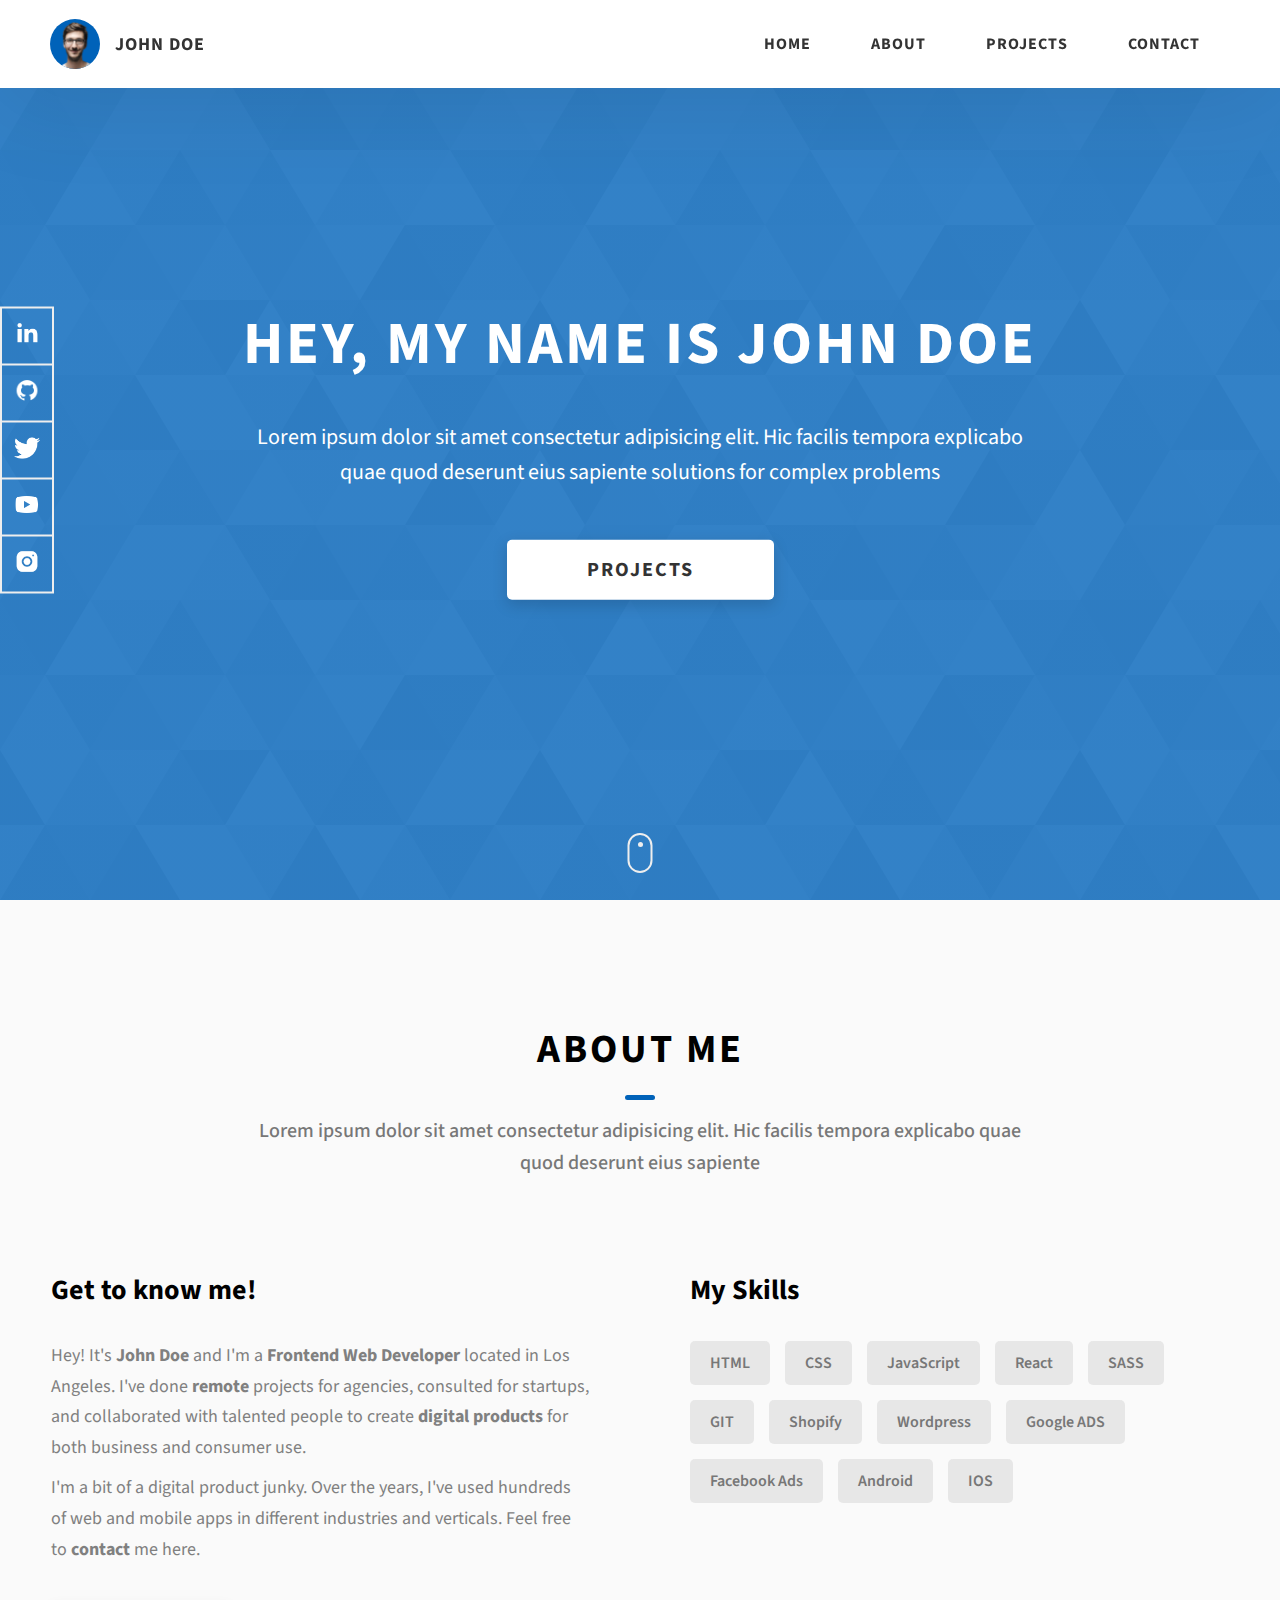
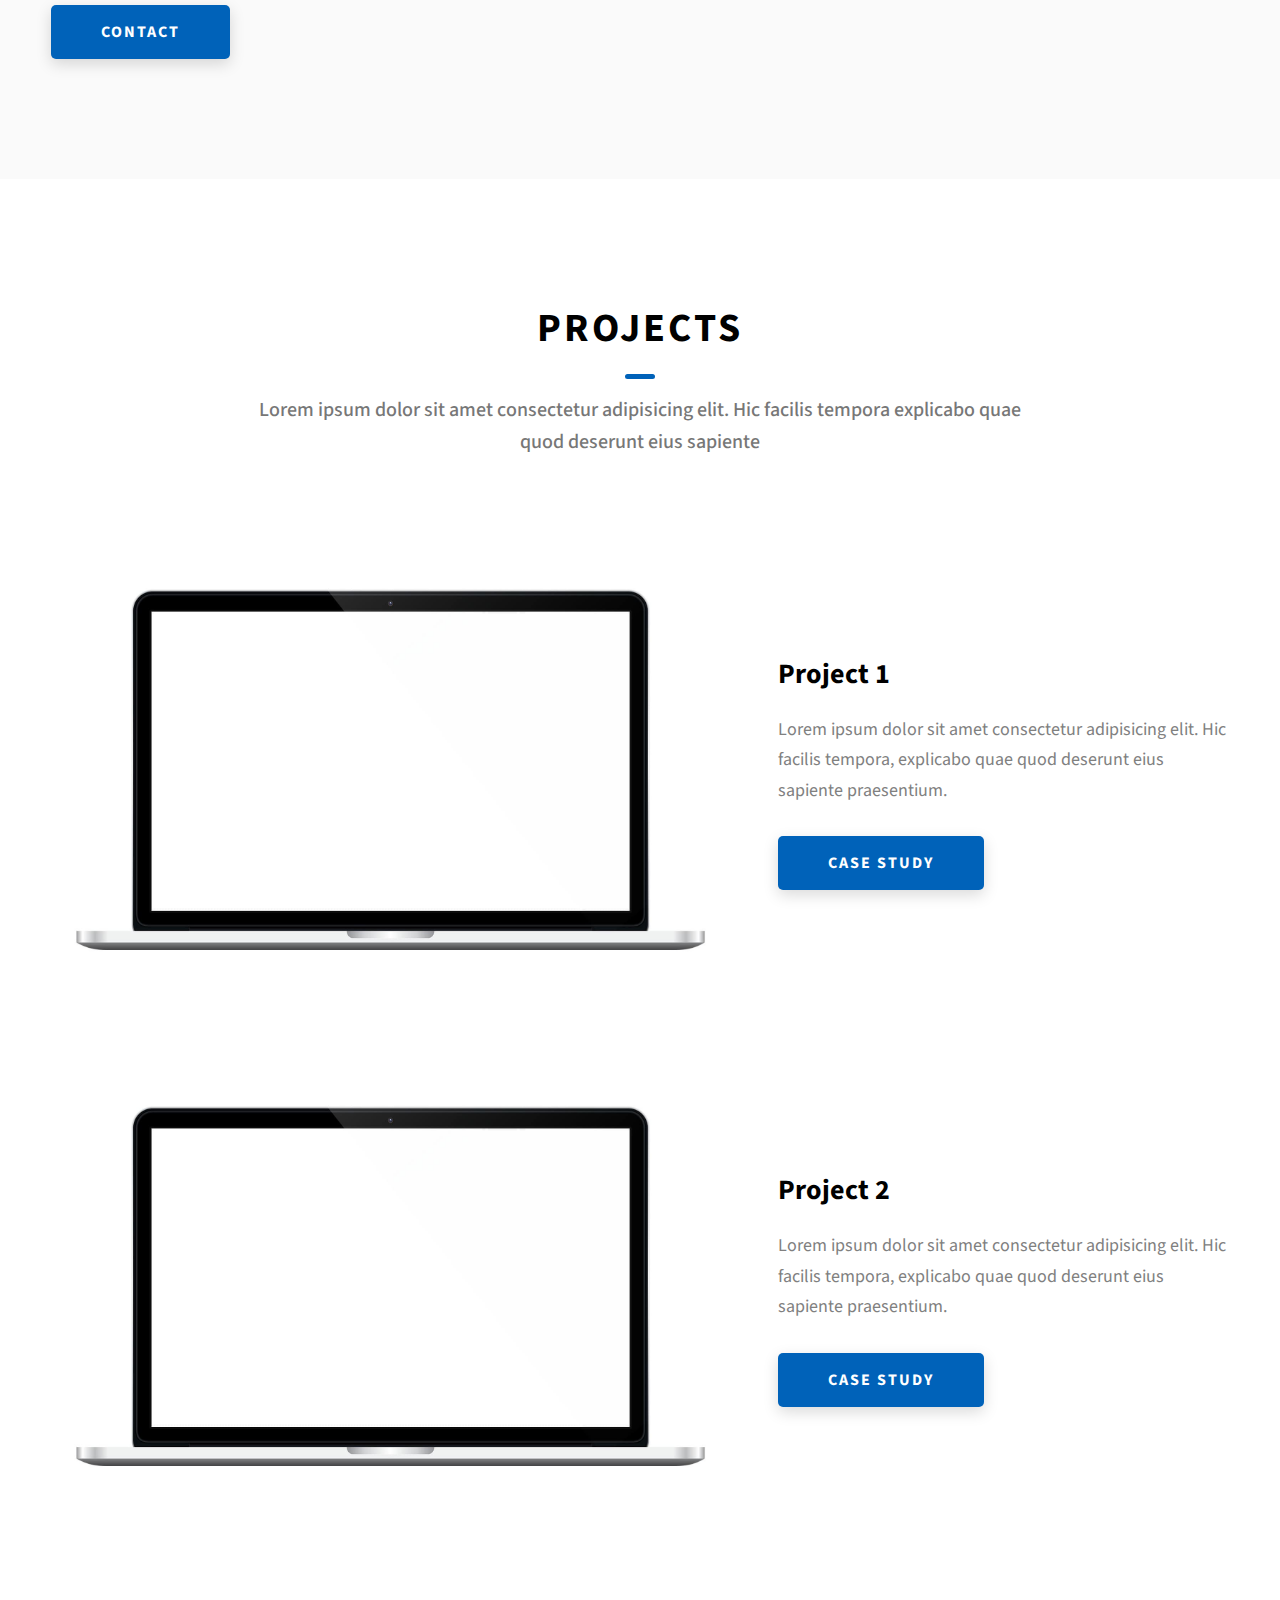
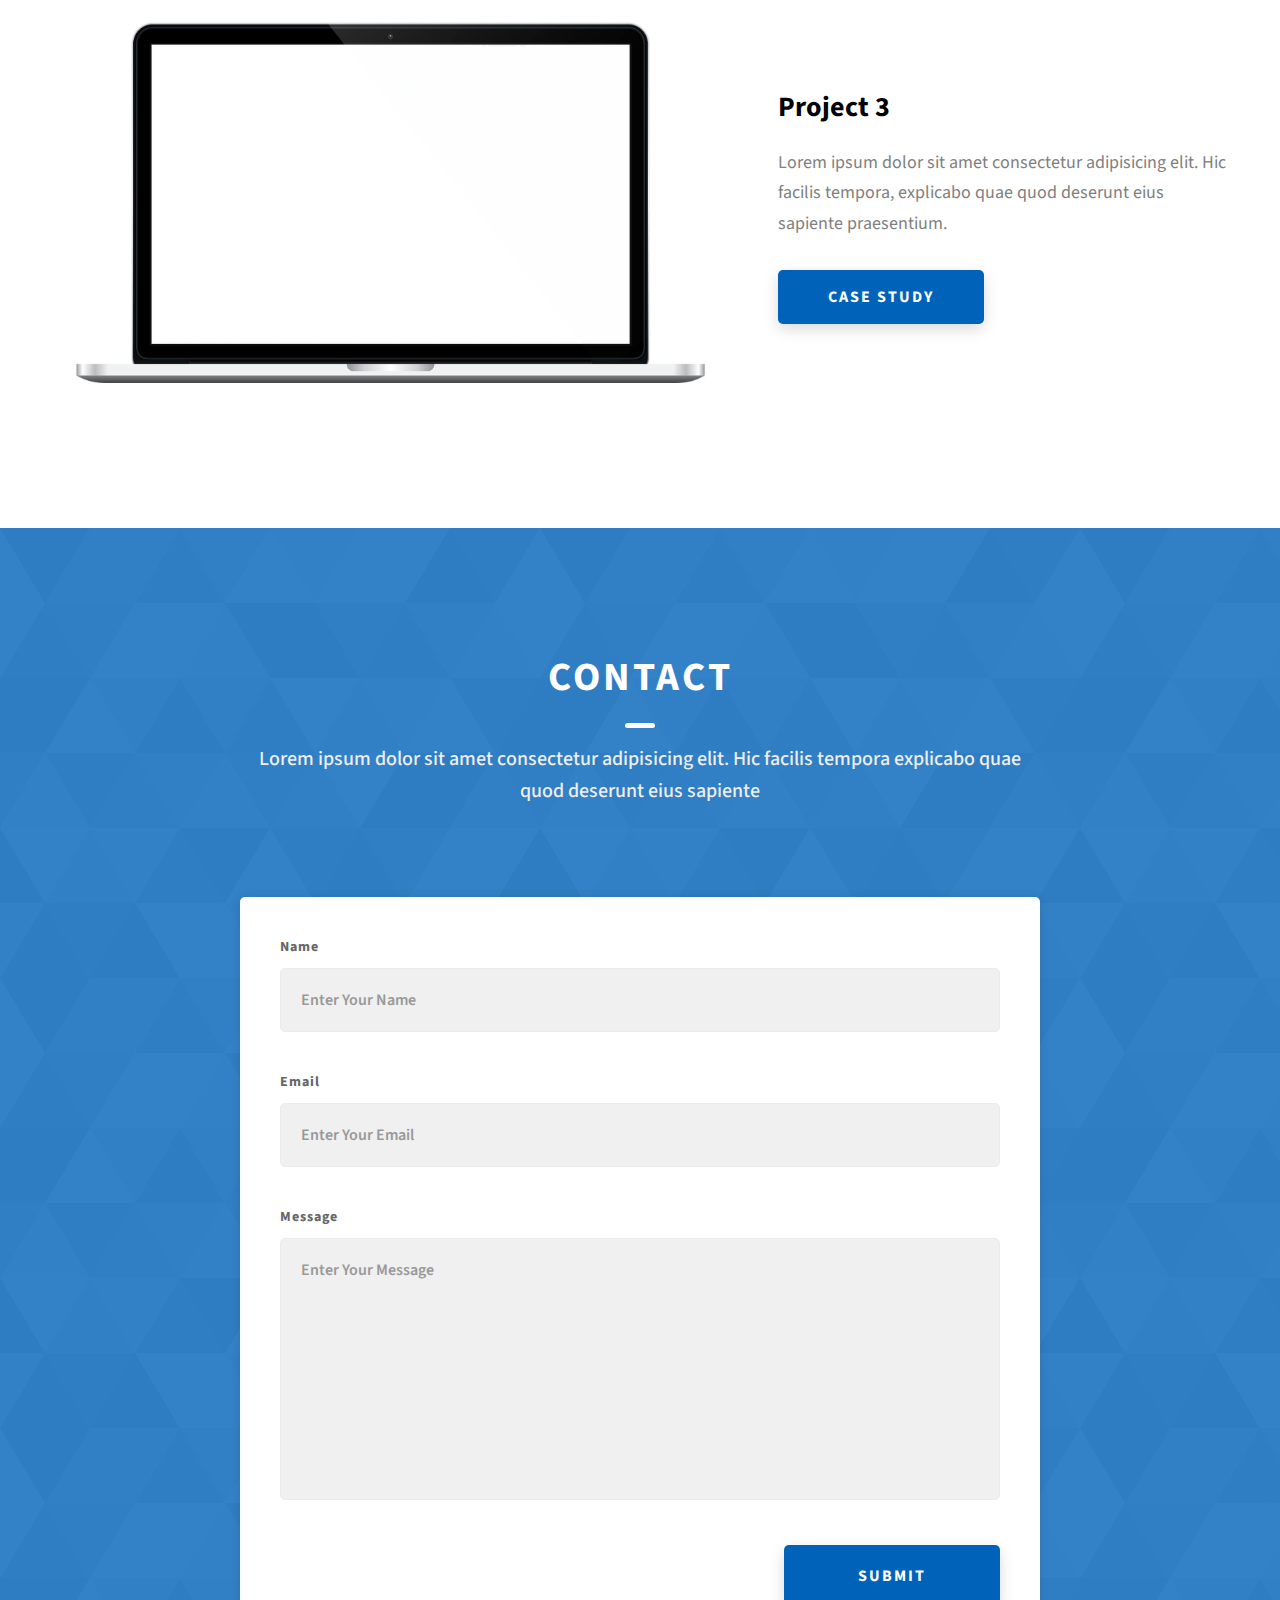
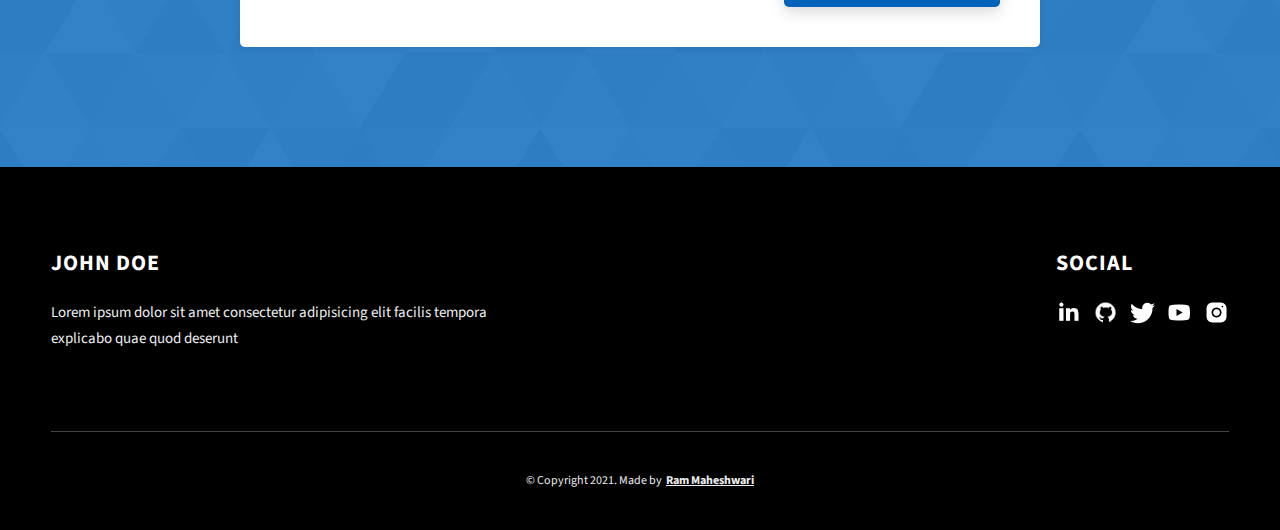
==== index.html @ 65ace91c "initial commit" ====
<!DOCTYPE html>
<html lang="en">
  <head>
    <meta charset="UTF-8" />
    <meta name="viewport" content="width=device-width, initial-scale=1.0" />
    <meta http-equiv="X-UA-Compatible" content="ie=edge" />
    <title>Dopefolio</title>
    <meta name="description" content="Portfolio Template for Developer" />

    <link rel="stylesheet" href="css/style.css" />

    <link rel="preconnect" href="https://fonts.googleapis.com" />
    <link rel="preconnect" href="https://fonts.gstatic.com" crossorigin />
    <link
      href="https://fonts.googleapis.com/css2?family=Source+Sans+Pro:wght@400;600;700;900&display=swap"
      rel="stylesheet"
    />
  </head>
  <body>
    <header class="header">
      <div class="header__content">
        <div class="header__logo-container">
          <div class="header__logo-img-cont">
            <img
              src="./assets/png/john-doe.png"
              alt="Ram Maheshwari Logo Image"
              class="header__logo-img"
            />
          </div>
          <span class="header__logo-sub">John Doe</span>
        </div>
        <div class="header__main">
          <ul class="header__links">
            <li class="header__link-wrapper">
              <a href="./index.html" class="header__link"> Home </a>
            </li>
            <li class="header__link-wrapper">
              <a href="./index.html#about" class="header__link">About </a>
            </li>
            <li class="header__link-wrapper">
              <a href="./index.html#projects" class="header__link">
                Projects
              </a>
            </li>
            <li class="header__link-wrapper">
              <a href="./index.html#contact" class="header__link"> Contact </a>
            </li>
          </ul>
          <div class="header__main-ham-menu-cont">
            <img
              src="./assets/svg/ham-menu.svg"
              alt="hamburger menu"
              class="header__main-ham-menu"
            />
            <img
              src="./assets/svg/ham-menu-close.svg"
              alt="hamburger menu close"
              class="header__main-ham-menu-close d-none"
            />
          </div>
        </div>
      </div>
      <div class="header__sm-menu">
        <div class="header__sm-menu-content">
          <ul class="header__sm-menu-links">
            <li class="header__sm-menu-link">
              <a href="./index.html"> Home </a>
            </li>

            <li class="header__sm-menu-link">
              <a href="./index.html#about"> About </a>
            </li>

            <li class="header__sm-menu-link">
              <a href="./index.html#projects"> Projects </a>
            </li>

            <li class="header__sm-menu-link">
              <a href="./index.html#contact"> Contact </a>
            </li>
          </ul>
        </div>
      </div>
    </header>
    <section class="home-hero">
      <div class="home-hero__content">
        <h1 class="heading-primary">Hey, My name is John Doe</h1>
        <div class="home-hero__info">
          <p class="text-primary">
            Lorem ipsum dolor sit amet consectetur adipisicing elit. Hic facilis
            tempora explicabo quae quod deserunt eius sapiente solutions for
            complex problems
          </p>
        </div>
        <div class="home-hero__cta">
          <a href="./#projects" class="btn btn--bg">Projects</a>
        </div>
      </div>
      <div class="home-hero__socials">
        <div class="home-hero__social">
          <a href="#" class="home-hero__social-icon-link">
            <img
              src="./assets/png/linkedin-ico.png"
              alt="icon"
              class="home-hero__social-icon"
            />
          </a>
        </div>
        <div class="home-hero__social">
          <a href="#" class="home-hero__social-icon-link">
            <img
              src="./assets/png/github-ico.png"
              alt="icon"
              class="home-hero__social-icon"
            />
          </a>
        </div>
        <div class="home-hero__social">
          <a href="#" class="home-hero__social-icon-link">
            <img
              src="./assets/png/twitter-ico.png"
              alt="icon"
              class="home-hero__social-icon"
            />
          </a>
        </div>
        <div class="home-hero__social">
          <a href="#" class="home-hero__social-icon-link">
            <img
              src="./assets/png/yt-ico.png"
              alt="icon"
              class="home-hero__social-icon"
            />
          </a>
        </div>
        <div class="home-hero__social">
          <a
            href="#"
            class="home-hero__social-icon-link home-hero__social-icon-link--bd-none"
          >
            <img
              src="./assets/png/insta-ico.png"
              alt="icon"
              class="home-hero__social-icon"
            />
          </a>
        </div>
      </div>
      <div class="home-hero__mouse-scroll-cont">
        <div class="mouse"></div>
      </div>
    </section>
    <section id="about" class="about sec-pad">
      <div class="main-container">
        <h2 class="heading heading-sec heading-sec__mb-med">
          <span class="heading-sec__main">About Me</span>
          <span class="heading-sec__sub">
            Lorem ipsum dolor sit amet consectetur adipisicing elit. Hic facilis
            tempora explicabo quae quod deserunt eius sapiente
          </span>
        </h2>
        <div class="about__content">
          <div class="about__content-main">
            <h3 class="about__content-title">Get to know me!</h3>
            <div class="about__content-details">
              <p class="about__content-details-para">
                Hey! It's
                <strong>John Doe</strong>
                and I'm a <strong> Frontend Web Developer </strong> located in
                Los Angeles. I've done
                <strong> remote </strong>
                projects for agencies, consulted for startups, and collaborated
                with talented people to create
                <strong>digital products </strong>
                for both business and consumer use.
              </p>
              <p class="about__content-details-para">
                I'm a bit of a digital product junky. Over the years, I've used
                hundreds of web and mobile apps in different industries and
                verticals. Feel free to
                <strong>contact</strong> me here.
              </p>
            </div>
            <a href="./#contact" class="btn btn--med btn--theme dynamicBgClr"
              >Contact</a
            >
          </div>
          <div class="about__content-skills">
            <h3 class="about__content-title">My Skills</h3>
            <div class="skills">
              <div class="skills__skill">HTML</div>
              <div class="skills__skill">CSS</div>
              <div class="skills__skill">JavaScript</div>
              <div class="skills__skill">React</div>
              <div class="skills__skill">SASS</div>
              <div class="skills__skill">GIT</div>
              <div class="skills__skill">Shopify</div>
              <div class="skills__skill">Wordpress</div>
              <div class="skills__skill">Google ADS</div>
              <div class="skills__skill">Facebook Ads</div>
              <div class="skills__skill">Android</div>
              <div class="skills__skill">IOS</div>
            </div>
          </div>
        </div>
      </div>
    </section>
    <section id="projects" class="projects sec-pad">
      <div class="main-container">
        <h2 class="heading heading-sec heading-sec__mb-bg">
          <span class="heading-sec__main">Projects</span>
          <span class="heading-sec__sub">
            Lorem ipsum dolor sit amet consectetur adipisicing elit. Hic facilis
            tempora explicabo quae quod deserunt eius sapiente
          </span>
        </h2>

        <div class="projects__content">
          <div class="projects__row">
            <div class="projects__row-img-cont">
              <img
                src="./assets/jpeg/project-mockup-example.jpeg"
                alt="Software Screenshot"
                class="projects__row-img"
                loading="lazy"
              />
            </div>
            <div class="projects__row-content">
              <h3 class="projects__row-content-title">Project 1</h3>
              <p class="projects__row-content-desc">
                Lorem ipsum dolor sit amet consectetur adipisicing elit. Hic
                facilis tempora, explicabo quae quod deserunt eius sapiente
                praesentium.
              </p>
              <a
                href="./project-1.html"
                class="btn btn--med btn--theme dynamicBgClr"
                target="_blank"
                >Case Study</a
              >
            </div>
          </div>
          <div class="projects__row">
            <div class="projects__row-img-cont">
              <img
                src="./assets/jpeg/project-mockup-example.jpeg"
                alt="Software Screenshot"
                class="projects__row-img"
                loading="lazy"
              />
            </div>
            <div class="projects__row-content">
              <h3 class="projects__row-content-title">Project 2</h3>
              <p class="projects__row-content-desc">
                Lorem ipsum dolor sit amet consectetur adipisicing elit. Hic
                facilis tempora, explicabo quae quod deserunt eius sapiente
                praesentium.
              </p>
              <a
                href="./project-2.html"
                class="btn btn--med btn--theme dynamicBgClr"
                target="_blank"
                >Case Study</a
              >
            </div>
          </div>
          <div class="projects__row">
            <div class="projects__row-img-cont">
              <img
                src="./assets/jpeg/project-mockup-example.jpeg"
                alt="Software Screenshot"
                class="projects__row-img"
                loading="lazy"
              />
            </div>
            <div class="projects__row-content">
              <h3 class="projects__row-content-title">Project 3</h3>
              <p class="projects__row-content-desc">
                Lorem ipsum dolor sit amet consectetur adipisicing elit. Hic
                facilis tempora, explicabo quae quod deserunt eius sapiente
                praesentium.
              </p>
              <a
                href="./project-3.html"
                class="btn btn--med btn--theme dynamicBgClr"
                target="_blank"
                >Case Study</a
              >
            </div>
          </div>
        </div>
      </div>
    </section>
    <section id="contact" class="contact sec-pad dynamicBg">
      <div class="main-container">
        <h2 class="heading heading-sec heading-sec__mb-med">
          <span class="heading-sec__main heading-sec__main--lt">Contact</span>
          <span class="heading-sec__sub heading-sec__sub--lt">
            Lorem ipsum dolor sit amet consectetur adipisicing elit. Hic facilis
            tempora explicabo quae quod deserunt eius sapiente
          </span>
        </h2>
        <div class="contact__form-container">
          <form action="#" class="contact__form">
            <div class="contact__form-field">
              <label class="contact__form-label" for="name">Name</label>
              <input
                required
                placeholder="Enter Your Name"
                type="text"
                class="contact__form-input"
                name="name"
                id="name"
              />
            </div>
            <div class="contact__form-field">
              <label class="contact__form-label" for="email">Email</label>
              <input
                required
                placeholder="Enter Your Email"
                type="text"
                class="contact__form-input"
                name="email"
                id="email"
              />
            </div>
            <div class="contact__form-field">
              <label class="contact__form-label" for="message">Message</label>
              <textarea
                required
                cols="30"
                rows="10"
                class="contact__form-input"
                placeholder="Enter Your Message"
                name="message"
                id="message"
              ></textarea>
            </div>
            <button type="submit" class="btn btn--theme contact__btn">
              Submit
            </button>
          </form>
        </div>
      </div>
    </section>
    <footer class="main-footer">
      <div class="main-container">
        <div class="main-footer__upper">
          <div class="main-footer__row main-footer__row-1">
            <h2 class="heading heading-sm main-footer__heading-sm">
              <span>Social</span>
            </h2>
            <div class="main-footer__social-cont">
              <a target="_blank" rel="noreferrer" href="#">
                <img
                  class="main-footer__icon"
                  src="./assets/png/linkedin-ico.png"
                  alt="icon"
                />
              </a>
              <a target="_blank" rel="noreferrer" href="#">
                <img
                  class="main-footer__icon"
                  src="./assets/png/github-ico.png"
                  alt="icon"
                />
              </a>
              <a target="_blank" rel="noreferrer" href="#">
                <img
                  class="main-footer__icon"
                  src="./assets/png/twitter-ico.png"
                  alt="icon"
                />
              </a>
              <a target="_blank" rel="noreferrer" href="#">
                <img
                  class="main-footer__icon"
                  src="./assets/png/yt-ico.png"
                  alt="icon"
                />
              </a>
              <a target="_blank" rel="noreferrer" href="#">
                <img
                  class="main-footer__icon main-footer__icon--mr-none"
                  src="./assets/png/insta-ico.png"
                  alt="icon"
                />
              </a>
            </div>
          </div>
          <div class="main-footer__row main-footer__row-2">
            <h4 class="heading heading-sm text-lt">John Doe</h4>
            <p class="main-footer__short-desc">
              Lorem ipsum dolor sit amet consectetur adipisicing elit facilis
              tempora explicabo quae quod deserunt
            </p>
          </div>
        </div>

        <!-- If you give me some credit or shoutout here by linking to my website, then it will be a big thing for me and will help me a lot :) -->
        <div class="main-footer__lower">
          &copy; Copyright 2021. Made by
          <a rel="noreferrer" target="_blank" href="https://rammaheshwari.com"
            >Ram Maheshwari</a
          >
        </div>
      </div>
    </footer>

    <script src="./index.js"></script>
  </body>
</html>
---- css/style.css ----
/*
0 - 600px:      Phone
600 - 900px:    Tablet portrait
900 - 1200px:   Tablet landscape
[1200 - 1800] is where our normal styles apply
1800px + :      Big desktop
$breakpoint arguement choices:
- phone
- tab-port
- tab-land
- big-desktop

Inside media queries 1em is always 16px i.e 1em = 16px at every screen size only inside media queries
*/
*,
*::after,
*::before {
  margin: 0;
  padding: 0;
  box-sizing: inherit;
  font-family: inherit; }

html {
  font-size: 62.5%;
  scroll-behavior: smooth; }
  @media only screen and (max-width: 75em) {
    html {
      font-size: 59%; } }
  @media only screen and (max-width: 56.25em) {
    html {
      font-size: 56%; } }
  @media only screen and (min-width: 112.5em) {
    html {
      font-size: 65%; } }

body {
  box-sizing: border-box;
  position: relative;
  line-height: 1.5;
  font-family: sans-serif;
  overflow-x: hidden;
  overflow-y: scroll;
  font-family: 'Source Sans Pro', sans-serif; }

a {
  text-decoration: none;
  color: inherit; }

li {
  list-style: none; }

input:focus,
button:focus,
a:focus,
textarea:focus {
  outline: none; }

button {
  border: none;
  cursor: pointer; }

textarea {
  resize: none; }

.heading-primary {
  font-size: 6rem;
  text-transform: uppercase;
  letter-spacing: 3px;
  text-align: center; }
  @media only screen and (max-width: 37.5em) {
    .heading-primary {
      font-size: 4.5rem; } }

.heading-sec__mb-bg {
  margin-bottom: 11rem; }
  @media only screen and (max-width: 56.25em) {
    .heading-sec__mb-bg {
      margin-bottom: 8rem; } }

.heading-sec__mb-med {
  margin-bottom: 9rem; }
  @media only screen and (max-width: 56.25em) {
    .heading-sec__mb-med {
      margin-bottom: 8rem; } }

.heading-sec__main {
  display: block;
  font-size: 4rem;
  text-transform: uppercase;
  letter-spacing: 1px;
  letter-spacing: 3px;
  text-align: center;
  margin-bottom: 3.5rem;
  position: relative; }
  .heading-sec__main--lt {
    color: #fff; }
    .heading-sec__main--lt::after {
      content: '';
      background: #fff !important; }
  .heading-sec__main::after {
    content: '';
    position: absolute;
    top: calc(100% + 1.5rem);
    height: 5px;
    width: 3rem;
    background: #0062b9;
    left: 50%;
    transform: translateX(-50%);
    border-radius: 5px; }
    @media only screen and (max-width: 37.5em) {
      .heading-sec__main::after {
        top: calc(100% + 1.2rem); } }

.heading-sec__sub {
  display: block;
  text-align: center;
  color: #777;
  font-size: 2rem;
  font-weight: 500;
  max-width: 80rem;
  margin: auto;
  line-height: 1.6; }
  @media only screen and (max-width: 37.5em) {
    .heading-sec__sub {
      font-size: 1.8rem; } }
  .heading-sec__sub--lt {
    color: #eee; }

.heading-sm {
  font-size: 2.2rem;
  text-transform: uppercase;
  letter-spacing: 1px; }

.main-container {
  max-width: 120rem;
  margin: auto;
  width: 92%; }

.btn {
  background: #fff;
  color: #333;
  text-transform: uppercase;
  letter-spacing: 2px;
  display: inline-block;
  font-weight: 700;
  border-radius: 5px;
  box-shadow: 0 5px 15px 0 rgba(0, 0, 0, 0.15);
  transition: transform .3s; }
  .btn:hover {
    transform: translateY(-3px); }
  .btn--bg {
    padding: 1.5rem 8rem;
    font-size: 2rem; }
  .btn--med {
    padding: 1.5rem 5rem;
    font-size: 1.6rem; }
  .btn--theme {
    background: #0062b9;
    color: #fff; }
  .btn--theme-inv {
    color: #0062b9;
    background: #fff;
    border: 2px solid #0062b9;
    box-shadow: none;
    padding: calc(1.5rem - 2px) calc(5rem - 2px); }

.sec-pad {
  padding: 12rem 0; }
  @media only screen and (max-width: 56.25em) {
    .sec-pad {
      padding: 8rem 0; } }

.text-primary {
  color: #fff;
  font-size: 2.2rem;
  text-align: center;
  width: 100%;
  line-height: 1.6; }
  @media only screen and (max-width: 37.5em) {
    .text-primary {
      font-size: 2rem; } }

.d-none {
  display: none; }

.home-hero {
  color: #fff;
  background: linear-gradient(to right, rgba(0, 98, 185, 0.8), rgba(0, 98, 185, 0.8)), url(../../assets/svg/common-bg.svg);
  background-position: center;
  height: 100vh;
  min-height: 80rem;
  max-height: 120rem;
  position: relative; }
  @media only screen and (max-width: 37.5em) {
    .home-hero {
      height: unset;
      min-height: unset; } }
  .home-hero__socials {
    position: absolute;
    top: 50%;
    border: 2px solid #eee;
    border-left: 2px solid #eee;
    transform: translateY(-50%); }
    @media only screen and (max-width: 56.25em) {
      .home-hero__socials {
        display: none; } }
  .home-hero__mouse-scroll-cont {
    position: absolute;
    bottom: 3%;
    left: 50%;
    transform: translateX(-50%); }
    @media only screen and (max-width: 37.5em) {
      .home-hero__mouse-scroll-cont {
        display: none; } }
  .home-hero__social {
    width: 5rem; }
  .home-hero__social-icon-link {
    width: 100%;
    display: block;
    padding: 1.2rem;
    border-bottom: 2px solid #eee;
    transition: background .3s; }
    .home-hero__social-icon-link:hover {
      background: rgba(255, 255, 255, 0.1); }
    .home-hero__social-icon-link--bd-none {
      border-bottom: 0; }
  .home-hero__social-icon {
    width: 100%; }
  .home-hero__content {
    position: absolute;
    top: 50%;
    left: 50%;
    transform: translate(-50%, -50%);
    max-width: 90rem;
    width: 92%; }
    @media only screen and (max-width: 37.5em) {
      .home-hero__content {
        padding: 19rem 0 13rem 0;
        margin: auto;
        position: static;
        transform: translate(0, 0); } }
  .home-hero__info {
    margin: 3rem auto 0 auto;
    max-width: 80rem; }
  .home-hero__cta {
    margin-top: 5rem;
    text-align: center; }

.about {
  background: #fafafa; }
  .about__content {
    display: grid;
    grid-template-columns: 1fr 1fr;
    grid-gap: 10rem; }
    @media only screen and (max-width: 56.25em) {
      .about__content {
        grid-template-columns: 1fr;
        grid-gap: 8rem; } }
    .about__content-title {
      font-weight: 700;
      font-size: 2.8rem;
      margin-bottom: 3rem; }
      @media only screen and (max-width: 37.5em) {
        .about__content-title {
          font-size: 2.4rem; } }
    .about__content-details-para {
      font-size: 1.8rem;
      color: grey;
      max-width: 60rem;
      line-height: 1.7;
      margin-bottom: 1rem; }
      .about__content-details-para--hl {
        font-weight: 700;
        margin: 0 3px; }
      .about__content-details-para:last-child {
        margin-bottom: 4rem; }

.projects__row {
  display: grid;
  grid-template-columns: 1.5fr 1fr;
  grid-gap: 5rem;
  margin-bottom: 11rem; }
  @media only screen and (max-width: 56.25em) {
    .projects__row {
      grid-template-columns: 1fr;
      grid-gap: 2rem;
      margin-bottom: 8rem; } }
  @media only screen and (max-width: 56.25em) {
    .projects__row {
      text-align: center; } }
  .projects__row:last-child {
    margin-bottom: 0; }
  .projects__row-img-cont {
    overflow: hidden; }
  .projects__row-img {
    width: 100%;
    display: block;
    object-fit: cover; }
  .projects__row-content {
    padding: 2rem 0;
    display: flex;
    justify-content: center;
    flex-direction: column;
    align-items: flex-start; }
    @media only screen and (max-width: 56.25em) {
      .projects__row-content {
        align-items: center; } }
    .projects__row-content-title {
      font-weight: 700;
      font-size: 2.8rem;
      margin-bottom: 2rem; }
      @media only screen and (max-width: 37.5em) {
        .projects__row-content-title {
          font-size: 2.4rem; } }
    .projects__row-content-desc {
      font-size: 1.8rem;
      color: grey;
      max-width: 60rem;
      line-height: 1.7;
      margin-bottom: 3rem; }
      @media only screen and (max-width: 37.5em) {
        .projects__row-content-desc {
          font-size: 1.7rem; } }

.contact {
  background: linear-gradient(to right, rgba(0, 98, 185, 0.8), rgba(0, 98, 185, 0.8)), url(../../assets/svg/common-bg.svg);
  background-size: cover;
  background-position: center; }
  .contact__form-container {
    box-shadow: 0 0 10px rgba(0, 0, 0, 0.1);
    background: white;
    padding: 4rem;
    margin-top: 6rem;
    max-width: 80rem;
    text-align: right;
    width: 95%;
    border-radius: 5px;
    margin: 5rem auto 0 auto; }
    @media only screen and (max-width: 37.5em) {
      .contact__form-container {
        padding: 3rem; } }
  .contact__form-field {
    margin-bottom: 4rem; }
    @media only screen and (max-width: 37.5em) {
      .contact__form-field {
        margin-bottom: 3rem; } }
  .contact__form-label {
    color: #666;
    font-size: 1.4rem;
    letter-spacing: 1px;
    font-weight: 700;
    margin-bottom: 1rem;
    display: block;
    text-align: left; }
  .contact__form-input {
    color: #333;
    padding: 2rem;
    width: 100%;
    border: 1px solid #ebebeb;
    font-size: 1.6rem;
    letter-spacing: 0px;
    background: #f0f0f0;
    border-radius: 5px;
    font-weight: 600;
    /* Code for Modern Browsers */
    /* Code for WebKit, Blink, Edge */
    /* Code for Internet Explorer 10-11 */
    /* Code for Microsoft Edge */
    /* Code for Mozilla Firefox 4 to 18 */
    /* Code for Mozilla Firefox 19+ */ }
    .contact__form-input::placeholder {
      color: #999;
      font-weight: 600;
      font-size: 1.6rem; }
    .contact__form-input::-webkit-input-placeholder {
      color: #999;
      font-weight: 600;
      font-size: 1.6rem; }
    .contact__form-input:-ms-input-placeholder {
      color: #999;
      font-weight: 600;
      font-size: 1.6rem; }
    .contact__form-input::-ms-input-placeholder {
      color: #999;
      font-weight: 600;
      font-size: 1.6rem; }
    .contact__form-input:-moz-placeholder {
      opacity: 1;
      color: #999;
      font-weight: 600;
      font-size: 1.6rem; }
    .contact__form-input::-moz-placeholder {
      opacity: 1;
      color: #999;
      font-weight: 600;
      font-size: 1.6rem; }
  .contact__btn {
    width: 30%;
    padding: 2rem 4rem;
    font-size: 1.6rem; }
    @media only screen and (max-width: 37.5em) {
      .contact__btn {
        width: 100%; } }

.project-cs-hero {
  color: #fff;
  background: linear-gradient(to right, rgba(0, 98, 185, 0.8), rgba(0, 98, 185, 0.8)), url(../../assets/svg/common-bg.svg);
  background-size: cover;
  background-position: center;
  position: relative; }
  @media only screen and (max-width: 37.5em) {
    .project-cs-hero {
      height: unset;
      min-height: unset; } }
  .project-cs-hero__content {
    padding: 25rem 0 17rem 0;
    max-width: 90rem;
    width: 92%;
    margin: auto; }
    @media only screen and (max-width: 37.5em) {
      .project-cs-hero__content {
        padding: 19rem 0 13rem 0;
        margin: auto;
        position: static;
        transform: translate(0, 0); } }
  .project-cs-hero__info {
    margin: 3rem auto 0 auto;
    max-width: 80rem; }
  .project-cs-hero__cta {
    margin-top: 5rem;
    text-align: center; }

.project-details__content {
  padding: 8rem 0;
  max-width: 90rem;
  margin: auto; }
  .project-details__content-title {
    font-weight: 700;
    font-size: 2.8rem;
    margin-bottom: 3rem; }
    @media only screen and (max-width: 37.5em) {
      .project-details__content-title {
        font-size: 2.4rem; } }

.project-details__showcase-img-cont {
  width: 100%;
  margin-bottom: 6rem; }

.project-details__showcase-img {
  width: 100%; }

.project-details__content-main {
  width: 100%;
  max-width: 70rem;
  margin: auto; }

.project-details__desc {
  margin: 0 0 7rem 0; }
  .project-details__desc-para {
    font-size: 1.8rem;
    line-height: 1.7;
    color: grey;
    margin-bottom: 2rem; }

.project-details__tools-used {
  margin: 0 0 7rem 0; }
  .project-details__tools-used-list {
    display: flex;
    flex-wrap: wrap; }
  .project-details__tools-used-item {
    padding: 1rem 2rem;
    margin-bottom: 1.5rem;
    margin-right: 1.5rem;
    font-size: 1.6rem;
    background: rgba(153, 153, 153, 0.2);
    border-radius: 5px;
    font-weight: 600;
    color: #777; }

.project-details__links {
  margin: 0 0; }
  .project-details__links-btn {
    margin-right: 2rem; }
    @media only screen and (max-width: 37.5em) {
      .project-details__links-btn {
        margin-right: 0;
        width: 70%;
        margin-bottom: 2rem;
        text-align: center; } }
    .project-details__links-btn:last-child {
      margin: 0; }
      @media only screen and (max-width: 37.5em) {
        .project-details__links-btn:last-child {
          margin: 0; } }

.header {
  position: fixed;
  width: 100%;
  z-index: 1000;
  background: #000;
  background: #fff;
  box-shadow: 0 10px 100px rgba(0, 0, 0, 0.1); }
  .header__content {
    display: flex;
    align-items: center;
    justify-content: space-between;
    padding: 1rem 5rem; }
    @media only screen and (max-width: 56.25em) {
      .header__content {
        padding: 0 2rem; } }
  .header__logo-container {
    display: flex;
    align-items: center;
    cursor: pointer;
    color: #333;
    transition: color .3s; }
    .header__logo-container:hover {
      color: #0062b9; }
  .header__logo-img-cont {
    width: 5rem;
    height: 5rem;
    border-radius: 50px;
    overflow: hidden;
    margin-right: 1.5rem;
    background: #0062b9; }
    @media only screen and (max-width: 56.25em) {
      .header__logo-img-cont {
        width: 4.5rem;
        height: 4.5rem;
        margin-right: 1.2rem; } }
  .header__logo-img {
    width: 100%;
    height: 100%;
    object-fit: cover;
    object-position: center;
    display: block; }
  .header__logo-sub {
    font-size: 1.8rem;
    text-transform: uppercase;
    font-weight: 700;
    letter-spacing: 1px; }
  .header__links {
    display: flex; }
    @media only screen and (max-width: 37.5em) {
      .header__links {
        display: none; } }
  .header__link {
    padding: 2.2rem 3rem;
    display: inline-block;
    font-size: 1.6rem;
    color: #333;
    text-transform: uppercase;
    letter-spacing: 1px;
    font-weight: 700;
    transition: color .3s; }
    .header__link:hover {
      color: #0062b9; }
    @media only screen and (max-width: 56.25em) {
      .header__link {
        padding: 3rem 1.8rem;
        font-size: 1.5rem; } }
  .header__main-ham-menu-cont {
    display: none;
    width: 3rem;
    padding: 2.2rem 0; }
    @media only screen and (max-width: 37.5em) {
      .header__main-ham-menu-cont {
        display: block; } }
  .header__main-ham-menu {
    width: 100%; }
  .header__main-ham-menu-close {
    width: 100%; }
  .header__sm-menu {
    background: #fff;
    position: absolute;
    width: 100%;
    top: 100%;
    visibility: hidden;
    opacity: 0;
    transition: all .3s;
    box-shadow: 0px 5px 5px 0px rgba(0, 0, 0, 0.1);
    -webkit-box-shadow: 0px 5px 5px 0px rgba(0, 0, 0, 0.1);
    -moz-box-shadow: 0px 5px 5px 0px rgba(0, 0, 0, 0.1); }
    .header__sm-menu--active {
      visibility: hidden;
      opacity: 0; }
      @media only screen and (max-width: 37.5em) {
        .header__sm-menu--active {
          visibility: visible;
          opacity: 1; } }
  .header__sm-menu-link a {
    display: block;
    text-decoration: none;
    padding: 2.5rem 3rem;
    font-size: 1.6rem;
    color: #333;
    text-align: right;
    border-bottom: 1px solid #eee;
    font-weight: 700;
    text-transform: uppercase;
    letter-spacing: 2px;
    transition: color .3s; }
    .header__sm-menu-link a:hover {
      color: #0062b9; }
  .header__sm-menu-link:first-child a {
    border-top: 1px solid #eee; }
  .header__sm-menu-link-last {
    border-bottom: 0; }

.main-footer {
  background: #000;
  color: #fff; }
  .main-footer__upper {
    display: flex;
    justify-content: space-between;
    padding: 8rem 0; }
    @media only screen and (max-width: 56.25em) {
      .main-footer__upper {
        padding: 6rem 0; } }
    @media only screen and (max-width: 37.5em) {
      .main-footer__upper {
        display: block; } }
  .main-footer__row-1 {
    order: 2; }
    @media only screen and (max-width: 56.25em) {
      .main-footer__row-1 {
        margin-bottom: 5rem; } }
  .main-footer__row-2 {
    width: 40%;
    order: 1;
    max-width: 50rem; }
    @media only screen and (max-width: 56.25em) {
      .main-footer__row-2 {
        width: 100%; } }
  .main-footer__short-desc {
    margin-top: 2rem;
    color: #eee;
    font-size: 1.5rem;
    line-height: 1.7; }
  .main-footer__social-cont {
    margin-top: 2rem; }
  .main-footer__icon {
    margin-right: 1rem;
    width: 2.5rem; }
    .main-footer__icon--mr-none {
      margin-right: 0; }
  .main-footer__lower {
    padding: 4rem 0;
    border-top: 1px solid #444;
    color: #eee;
    font-size: 1.2rem;
    text-align: left;
    text-align: center; }
    .main-footer__lower a {
      text-decoration: underline;
      font-weight: bold;
      margin-left: 2px; }
    @media only screen and (max-width: 56.25em) {
      .main-footer__lower {
        padding: 3.5rem 0; } }

.skills {
  display: flex;
  flex-wrap: wrap; }
  .skills__skill {
    padding: 1rem 2rem;
    margin-bottom: 1.5rem;
    margin-right: 1.5rem;
    font-size: 1.6rem;
    background: rgba(153, 153, 153, 0.2);
    border-radius: 5px;
    font-weight: 600;
    color: #777; }

.mouse {
  width: 25px;
  height: 40px;
  border: 2px solid #eee;
  border-radius: 60px;
  position: relative;
  overflow: hidden; }
  .mouse::before {
    content: '';
    width: 5px;
    height: 5px;
    position: absolute;
    top: 7px;
    left: 50%;
    transform: translateX(-50%);
    background-color: #eee;
    border-radius: 50%;
    opacity: 1;
    animation: wheel 1.3s infinite;
    -webkit-animation: wheel 1.3s infinite; }

@keyframes wheel {
  to {
    opacity: 0;
    top: 27px; } }

@-webkit-keyframes wheel {
  to {
    opacity: 0;
    top: 27px; } }
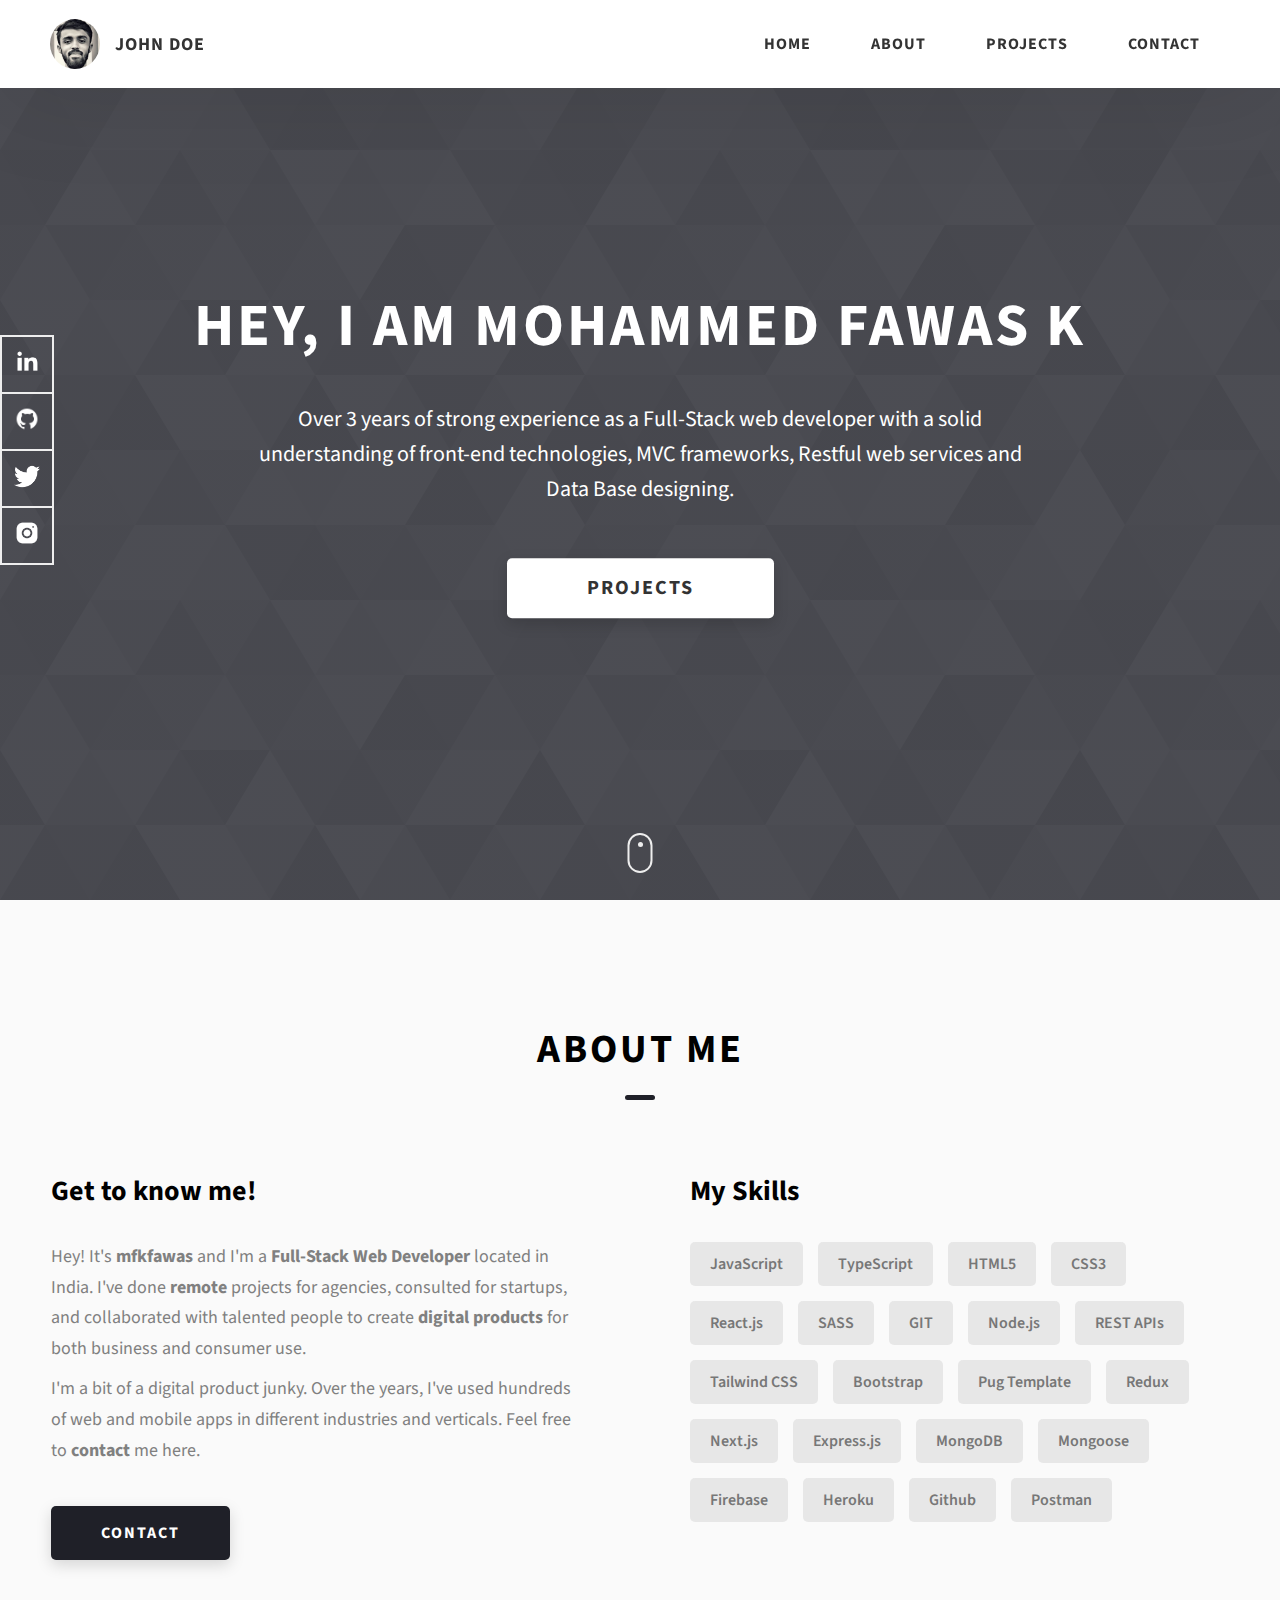
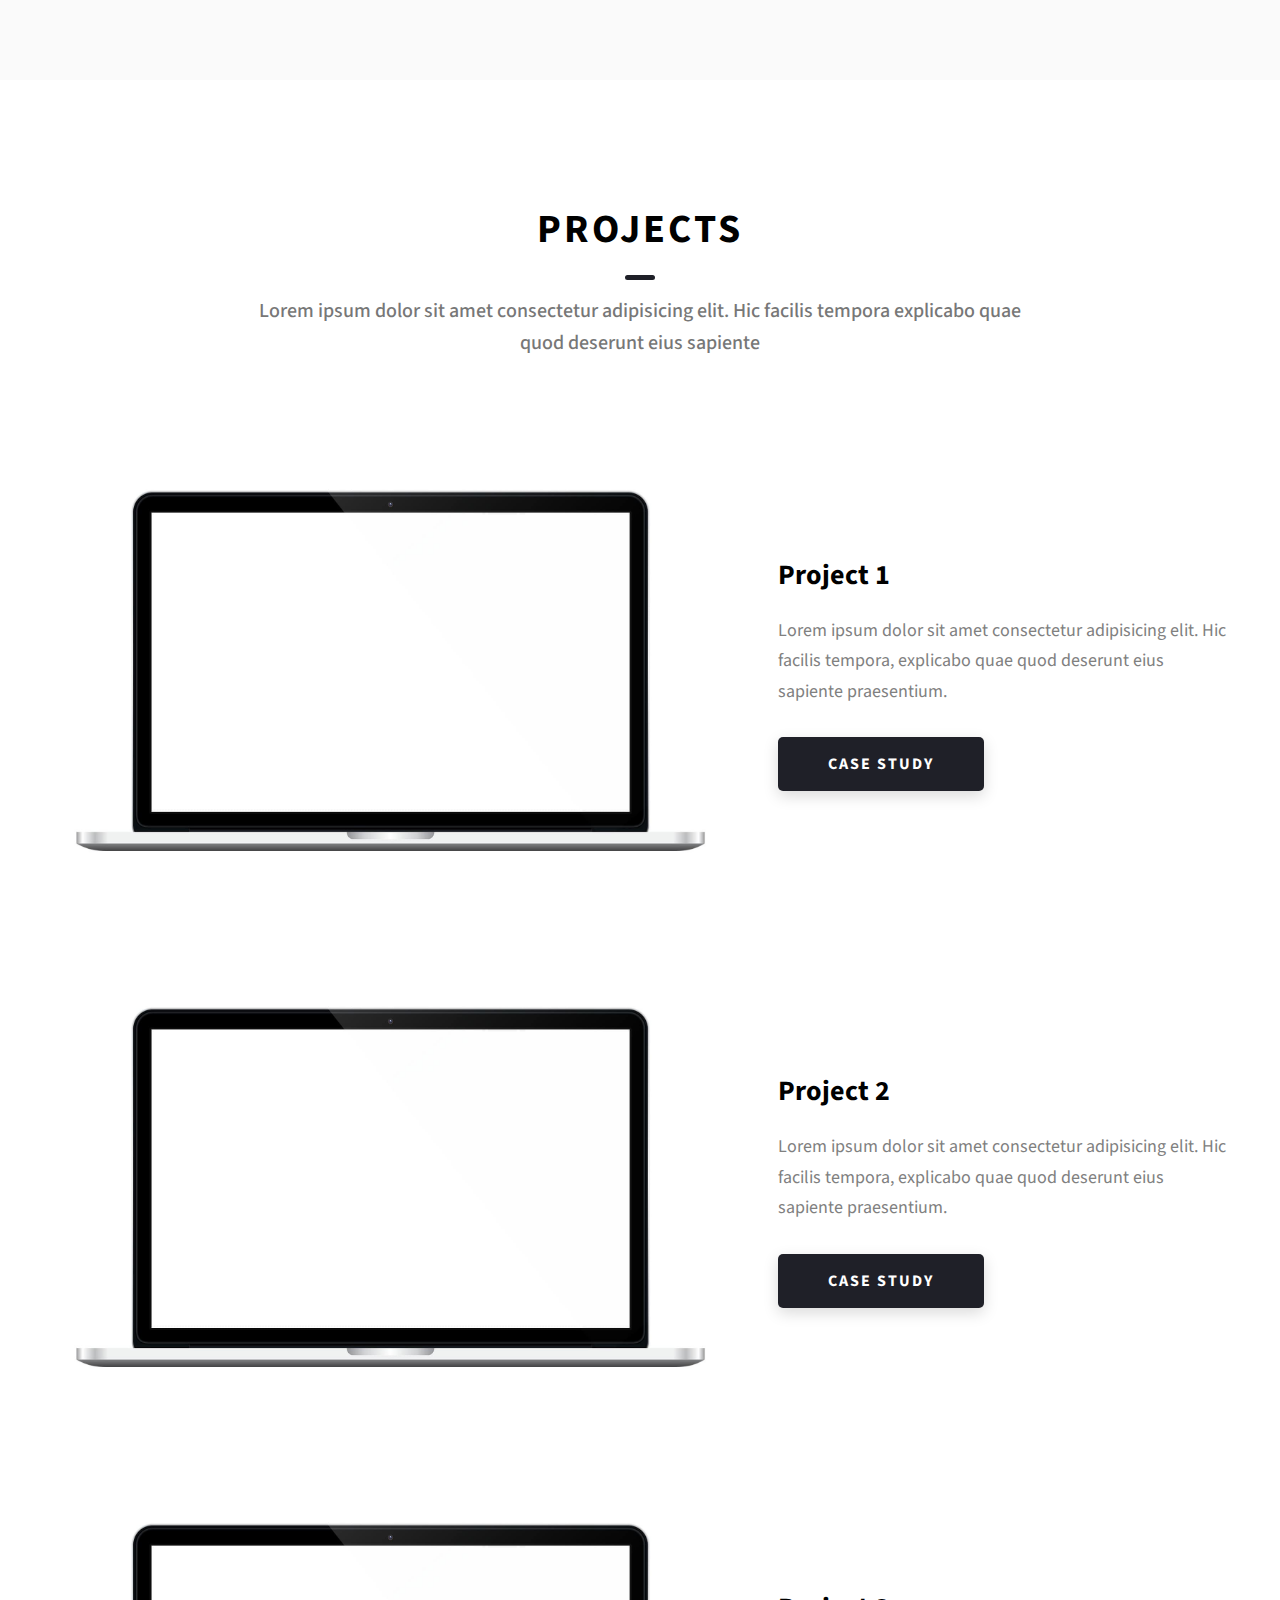
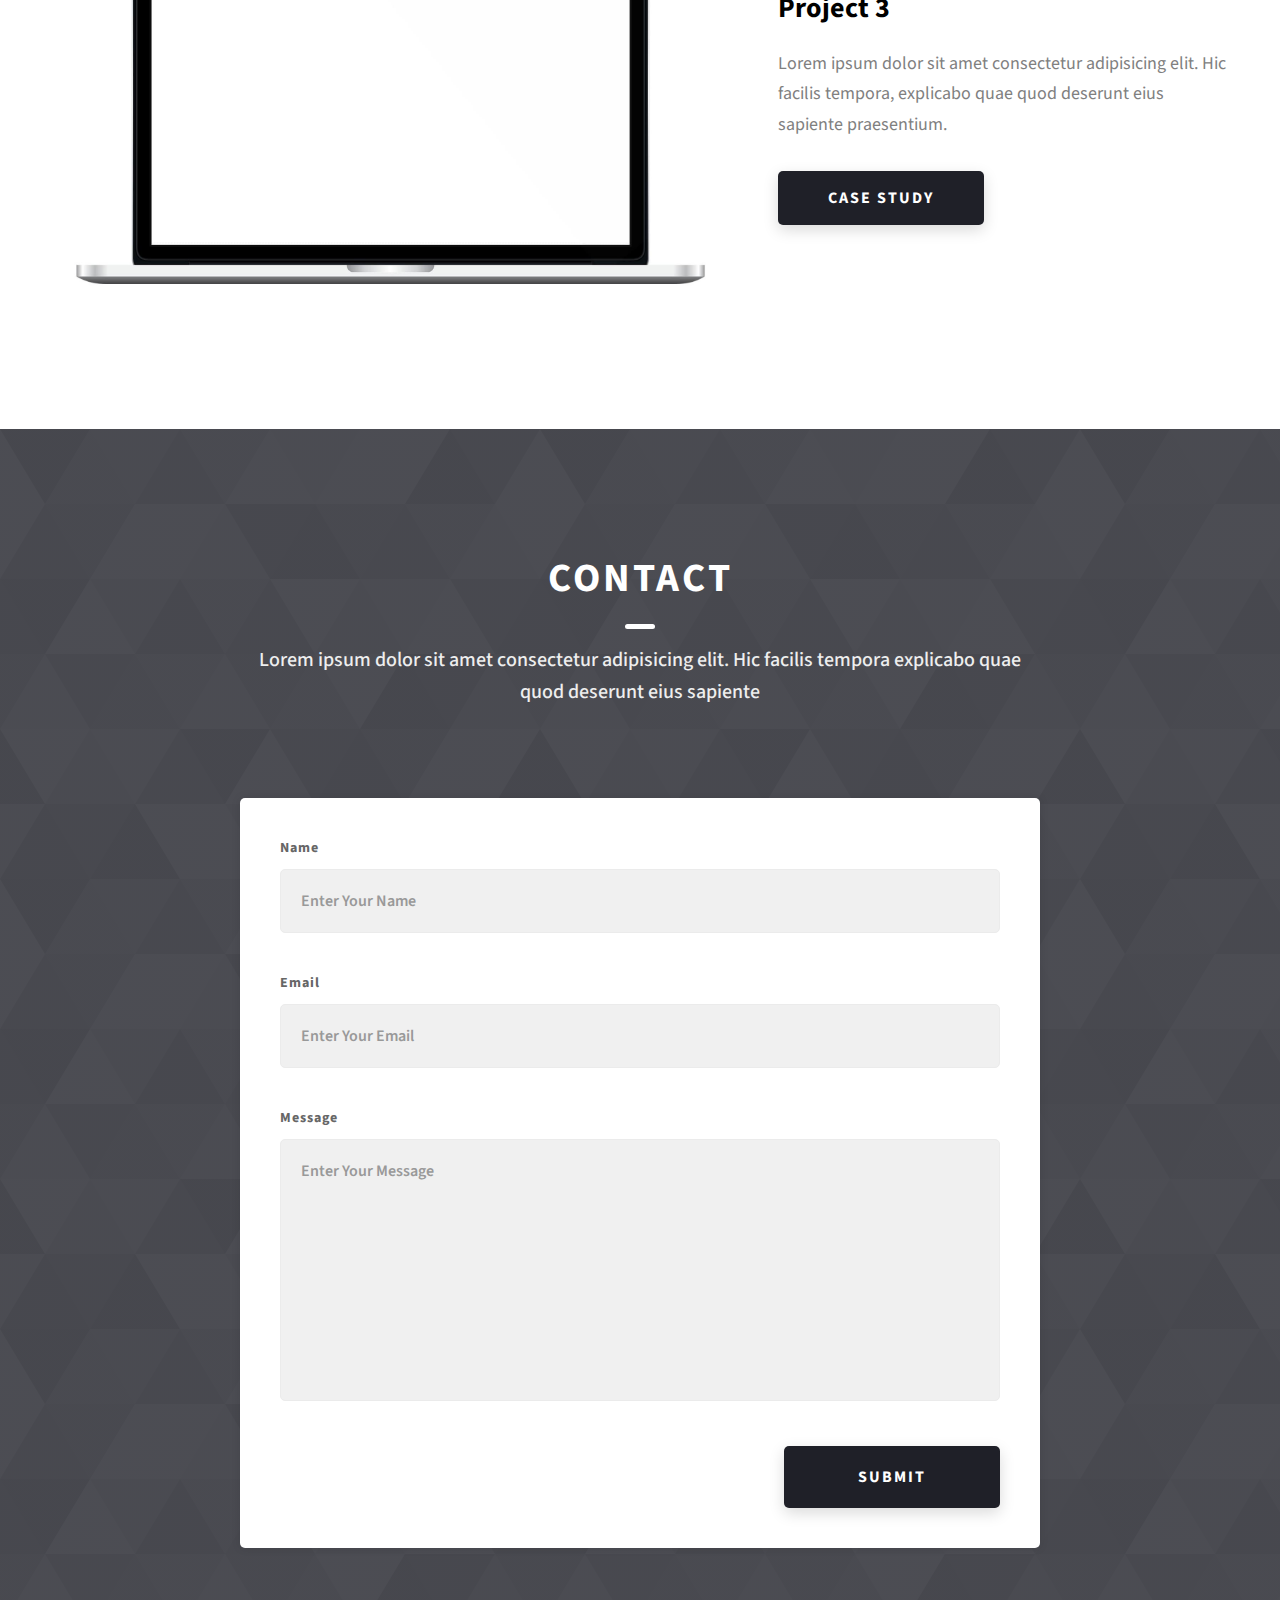
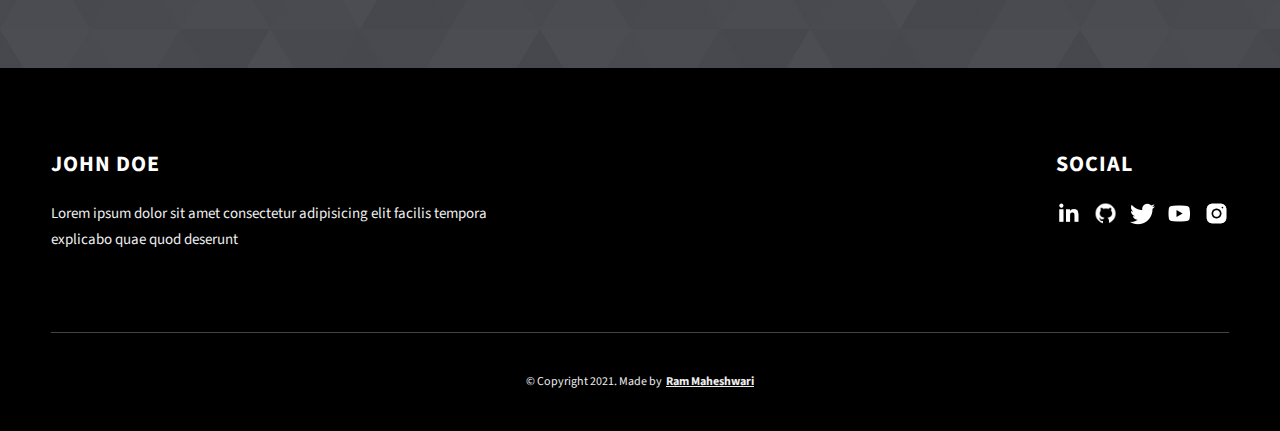
==== commit e98c7a7e: "customized navbar, header, about section" ====
--- a/index.html
+++ b/index.html
@@ -4,7 +4,7 @@
     <meta charset="UTF-8" />
     <meta name="viewport" content="width=device-width, initial-scale=1.0" />
     <meta http-equiv="X-UA-Compatible" content="ie=edge" />
-    <title>Dopefolio</title>
+    <title>mfkfawas | Portfolio Site</title>
     <meta name="description" content="Portfolio Template for Developer" />
 
     <link rel="stylesheet" href="css/style.css" />
@@ -22,7 +22,7 @@
         <div class="header__logo-container">
           <div class="header__logo-img-cont">
             <img
-              src="./assets/png/john-doe.png"
+              src="./assets/png/jonh-doe.jpg"
               alt="Ram Maheshwari Logo Image"
               class="header__logo-img"
             />
@@ -38,9 +38,7 @@
               <a href="./index.html#about" class="header__link">About </a>
             </li>
             <li class="header__link-wrapper">
-              <a href="./index.html#projects" class="header__link">
-                Projects
-              </a>
+              <a href="./index.html#projects" class="header__link"> Projects </a>
             </li>
             <li class="header__link-wrapper">
               <a href="./index.html#contact" class="header__link"> Contact </a>
@@ -84,12 +82,12 @@
     </header>
     <section class="home-hero">
       <div class="home-hero__content">
-        <h1 class="heading-primary">Hey, My name is John Doe</h1>
+        <h1 class="heading-primary">Hey, I am Mohammed Fawas K</h1>
         <div class="home-hero__info">
           <p class="text-primary">
-            Lorem ipsum dolor sit amet consectetur adipisicing elit. Hic facilis
-            tempora explicabo quae quod deserunt eius sapiente solutions for
-            complex problems
+            Over 3 years of strong experience as a Full-Stack web developer with a solid
+            understanding of front-end technologies, MVC frameworks, Restful web services
+            and Data Base designing.
           </p>
         </div>
         <div class="home-hero__cta">
@@ -98,7 +96,11 @@
       </div>
       <div class="home-hero__socials">
         <div class="home-hero__social">
-          <a href="#" class="home-hero__social-icon-link">
+          <a
+            href="https://www.linkedin.com/in/mfkfawas"
+            target="_blank"
+            class="home-hero__social-icon-link"
+          >
             <img
               src="./assets/png/linkedin-ico.png"
               alt="icon"
@@ -107,7 +109,11 @@
           </a>
         </div>
         <div class="home-hero__social">
-          <a href="#" class="home-hero__social-icon-link">
+          <a
+            href="https://github.com/mfkfawas"
+            target="_blank"
+            class="home-hero__social-icon-link"
+          >
             <img
               src="./assets/png/github-ico.png"
               alt="icon"
@@ -116,7 +122,11 @@
           </a>
         </div>
         <div class="home-hero__social">
-          <a href="#" class="home-hero__social-icon-link">
+          <a
+            href="https://twitter.com/mfkfawas1"
+            target="_blank"
+            class="home-hero__social-icon-link"
+          >
             <img
               src="./assets/png/twitter-ico.png"
               alt="icon"
@@ -125,17 +135,9 @@
           </a>
         </div>
         <div class="home-hero__social">
-          <a href="#" class="home-hero__social-icon-link">
-            <img
-              src="./assets/png/yt-ico.png"
-              alt="icon"
-              class="home-hero__social-icon"
-            />
-          </a>
-        </div>
-        <div class="home-hero__social">
           <a
-            href="#"
+            href="https://www.showwcase.com/mfkfawas"
+            target="_blank"
             class="home-hero__social-icon-link home-hero__social-icon-link--bd-none"
           >
             <img
@@ -154,10 +156,10 @@
       <div class="main-container">
         <h2 class="heading heading-sec heading-sec__mb-med">
           <span class="heading-sec__main">About Me</span>
-          <span class="heading-sec__sub">
-            Lorem ipsum dolor sit amet consectetur adipisicing elit. Hic facilis
-            tempora explicabo quae quod deserunt eius sapiente
-          </span>
+          <!-- <span class="heading-sec__sub">
+            Lorem ipsum dolor sit amet consectetur adipisicing elit. Hic facilis tempora
+            explicabo quae quod deserunt eius sapiente
+          </span> -->
         </h2>
         <div class="about__content">
           <div class="about__content-main">
@@ -165,41 +167,47 @@
             <div class="about__content-details">
               <p class="about__content-details-para">
                 Hey! It's
-                <strong>John Doe</strong>
-                and I'm a <strong> Frontend Web Developer </strong> located in
-                Los Angeles. I've done
+                <strong>mfkfawas</strong>
+                and I'm a <strong> Full-Stack Web Developer </strong> located in India.
+                I've done
                 <strong> remote </strong>
-                projects for agencies, consulted for startups, and collaborated
-                with talented people to create
+                projects for agencies, consulted for startups, and collaborated with
+                talented people to create
                 <strong>digital products </strong>
                 for both business and consumer use.
               </p>
               <p class="about__content-details-para">
-                I'm a bit of a digital product junky. Over the years, I've used
-                hundreds of web and mobile apps in different industries and
-                verticals. Feel free to
+                I'm a bit of a digital product junky. Over the years, I've used hundreds
+                of web and mobile apps in different industries and verticals. Feel free to
                 <strong>contact</strong> me here.
               </p>
             </div>
-            <a href="./#contact" class="btn btn--med btn--theme dynamicBgClr"
-              >Contact</a
-            >
+            <a href="./#contact" class="btn btn--med btn--theme dynamicBgClr">Contact</a>
           </div>
           <div class="about__content-skills">
             <h3 class="about__content-title">My Skills</h3>
             <div class="skills">
-              <div class="skills__skill">HTML</div>
-              <div class="skills__skill">CSS</div>
               <div class="skills__skill">JavaScript</div>
-              <div class="skills__skill">React</div>
+              <div class="skills__skill">TypeScript</div>
+              <div class="skills__skill">HTML5</div>
+              <div class="skills__skill">CSS3</div>
+              <div class="skills__skill">React.js</div>
               <div class="skills__skill">SASS</div>
               <div class="skills__skill">GIT</div>
-              <div class="skills__skill">Shopify</div>
-              <div class="skills__skill">Wordpress</div>
-              <div class="skills__skill">Google ADS</div>
-              <div class="skills__skill">Facebook Ads</div>
-              <div class="skills__skill">Android</div>
-              <div class="skills__skill">IOS</div>
+              <div class="skills__skill">Node.js</div>
+              <div class="skills__skill">REST APIs</div>
+              <div class="skills__skill">Tailwind CSS</div>
+              <div class="skills__skill">Bootstrap</div>
+              <div class="skills__skill">Pug Template</div>
+              <div class="skills__skill">Redux</div>
+              <div class="skills__skill">Next.js</div>
+              <div class="skills__skill">Express.js</div>
+              <div class="skills__skill">MongoDB</div>
+              <div class="skills__skill">Mongoose</div>
+              <div class="skills__skill">Firebase</div>
+              <div class="skills__skill">Heroku</div>
+              <div class="skills__skill">Github</div>
+              <div class="skills__skill">Postman</div>
             </div>
           </div>
         </div>
@@ -210,8 +218,8 @@
         <h2 class="heading heading-sec heading-sec__mb-bg">
           <span class="heading-sec__main">Projects</span>
           <span class="heading-sec__sub">
-            Lorem ipsum dolor sit amet consectetur adipisicing elit. Hic facilis
-            tempora explicabo quae quod deserunt eius sapiente
+            Lorem ipsum dolor sit amet consectetur adipisicing elit. Hic facilis tempora
+            explicabo quae quod deserunt eius sapiente
           </span>
         </h2>
 
@@ -228,9 +236,8 @@
             <div class="projects__row-content">
               <h3 class="projects__row-content-title">Project 1</h3>
               <p class="projects__row-content-desc">
-                Lorem ipsum dolor sit amet consectetur adipisicing elit. Hic
-                facilis tempora, explicabo quae quod deserunt eius sapiente
-                praesentium.
+                Lorem ipsum dolor sit amet consectetur adipisicing elit. Hic facilis
+                tempora, explicabo quae quod deserunt eius sapiente praesentium.
               </p>
               <a
                 href="./project-1.html"
@@ -252,9 +259,8 @@
             <div class="projects__row-content">
               <h3 class="projects__row-content-title">Project 2</h3>
               <p class="projects__row-content-desc">
-                Lorem ipsum dolor sit amet consectetur adipisicing elit. Hic
-                facilis tempora, explicabo quae quod deserunt eius sapiente
-                praesentium.
+                Lorem ipsum dolor sit amet consectetur adipisicing elit. Hic facilis
+                tempora, explicabo quae quod deserunt eius sapiente praesentium.
               </p>
               <a
                 href="./project-2.html"
@@ -276,9 +282,8 @@
             <div class="projects__row-content">
               <h3 class="projects__row-content-title">Project 3</h3>
               <p class="projects__row-content-desc">
-                Lorem ipsum dolor sit amet consectetur adipisicing elit. Hic
-                facilis tempora, explicabo quae quod deserunt eius sapiente
-                praesentium.
+                Lorem ipsum dolor sit amet consectetur adipisicing elit. Hic facilis
+                tempora, explicabo quae quod deserunt eius sapiente praesentium.
               </p>
               <a
                 href="./project-3.html"
@@ -296,8 +301,8 @@
         <h2 class="heading heading-sec heading-sec__mb-med">
           <span class="heading-sec__main heading-sec__main--lt">Contact</span>
           <span class="heading-sec__sub heading-sec__sub--lt">
-            Lorem ipsum dolor sit amet consectetur adipisicing elit. Hic facilis
-            tempora explicabo quae quod deserunt eius sapiente
+            Lorem ipsum dolor sit amet consectetur adipisicing elit. Hic facilis tempora
+            explicabo quae quod deserunt eius sapiente
           </span>
         </h2>
         <div class="contact__form-container">
@@ -336,9 +341,7 @@
                 id="message"
               ></textarea>
             </div>
-            <button type="submit" class="btn btn--theme contact__btn">
-              Submit
-            </button>
+            <button type="submit" class="btn btn--theme contact__btn">Submit</button>
           </form>
         </div>
       </div>
@@ -373,11 +376,7 @@
                 />
               </a>
               <a target="_blank" rel="noreferrer" href="#">
-                <img
-                  class="main-footer__icon"
-                  src="./assets/png/yt-ico.png"
-                  alt="icon"
-                />
+                <img class="main-footer__icon" src="./assets/png/yt-ico.png" alt="icon" />
               </a>
               <a target="_blank" rel="noreferrer" href="#">
                 <img
@@ -391,8 +390,8 @@
           <div class="main-footer__row main-footer__row-2">
             <h4 class="heading heading-sm text-lt">John Doe</h4>
             <p class="main-footer__short-desc">
-              Lorem ipsum dolor sit amet consectetur adipisicing elit facilis
-              tempora explicabo quae quod deserunt
+              Lorem ipsum dolor sit amet consectetur adipisicing elit facilis tempora
+              explicabo quae quod deserunt
             </p>
           </div>
         </div>
--- a/css/style.css
+++ b/css/style.css
@@ -103,7 +103,7 @@
     top: calc(100% + 1.5rem);
     height: 5px;
     width: 3rem;
-    background: #0062b9;
+    background: #1f2028;
     left: 50%;
     transform: translateX(-50%);
     border-radius: 5px; }
@@ -145,7 +145,7 @@
   font-weight: 700;
   border-radius: 5px;
   box-shadow: 0 5px 15px 0 rgba(0, 0, 0, 0.15);
-  transition: transform .3s; }
+  transition: transform 0.3s; }
   .btn:hover {
     transform: translateY(-3px); }
   .btn--bg {
@@ -155,12 +155,12 @@
     padding: 1.5rem 5rem;
     font-size: 1.6rem; }
   .btn--theme {
-    background: #0062b9;
+    background: #1f2028;
     color: #fff; }
   .btn--theme-inv {
-    color: #0062b9;
+    color: #1f2028;
     background: #fff;
-    border: 2px solid #0062b9;
+    border: 2px solid #1f2028;
     box-shadow: none;
     padding: calc(1.5rem - 2px) calc(5rem - 2px); }
 
@@ -185,7 +185,7 @@
 
 .home-hero {
   color: #fff;
-  background: linear-gradient(to right, rgba(0, 98, 185, 0.8), rgba(0, 98, 185, 0.8)), url(../../assets/svg/common-bg.svg);
+  background: linear-gradient(to right, rgba(31, 32, 40, 0.8), rgba(31, 32, 40, 0.8)), url(../../assets/svg/common-bg.svg);
   background-position: center;
   height: 100vh;
   min-height: 80rem;
@@ -323,7 +323,7 @@
           font-size: 1.7rem; } }
 
 .contact {
-  background: linear-gradient(to right, rgba(0, 98, 185, 0.8), rgba(0, 98, 185, 0.8)), url(../../assets/svg/common-bg.svg);
+  background: linear-gradient(to right, rgba(31, 32, 40, 0.8), rgba(31, 32, 40, 0.8)), url(../../assets/svg/common-bg.svg);
   background-size: cover;
   background-position: center; }
   .contact__form-container {
@@ -404,7 +404,7 @@
 
 .project-cs-hero {
   color: #fff;
-  background: linear-gradient(to right, rgba(0, 98, 185, 0.8), rgba(0, 98, 185, 0.8)), url(../../assets/svg/common-bg.svg);
+  background: linear-gradient(to right, rgba(31, 32, 40, 0.8), rgba(31, 32, 40, 0.8)), url(../../assets/svg/common-bg.svg);
   background-size: cover;
   background-position: center;
   position: relative; }
@@ -513,16 +513,16 @@
     align-items: center;
     cursor: pointer;
     color: #333;
-    transition: color .3s; }
+    transition: color 0.3s; }
     .header__logo-container:hover {
-      color: #0062b9; }
+      color: #1f2028; }
   .header__logo-img-cont {
     width: 5rem;
     height: 5rem;
     border-radius: 50px;
     overflow: hidden;
     margin-right: 1.5rem;
-    background: #0062b9; }
+    background: #1f2028; }
     @media only screen and (max-width: 56.25em) {
       .header__logo-img-cont {
         width: 4.5rem;
@@ -552,9 +552,9 @@
     text-transform: uppercase;
     letter-spacing: 1px;
     font-weight: 700;
-    transition: color .3s; }
+    transition: color 0.3s; }
     .header__link:hover {
-      color: #0062b9; }
+      color: #1f2028; }
     @media only screen and (max-width: 56.25em) {
       .header__link {
         padding: 3rem 1.8rem;
@@ -577,7 +577,7 @@
     top: 100%;
     visibility: hidden;
     opacity: 0;
-    transition: all .3s;
+    transition: all 0.3s;
     box-shadow: 0px 5px 5px 0px rgba(0, 0, 0, 0.1);
     -webkit-box-shadow: 0px 5px 5px 0px rgba(0, 0, 0, 0.1);
     -moz-box-shadow: 0px 5px 5px 0px rgba(0, 0, 0, 0.1); }
@@ -599,9 +599,9 @@
     font-weight: 700;
     text-transform: uppercase;
     letter-spacing: 2px;
-    transition: color .3s; }
+    transition: color 0.3s; }
     .header__sm-menu-link a:hover {
-      color: #0062b9; }
+      color: #1f2028; }
   .header__sm-menu-link:first-child a {
     border-top: 1px solid #eee; }
   .header__sm-menu-link-last {
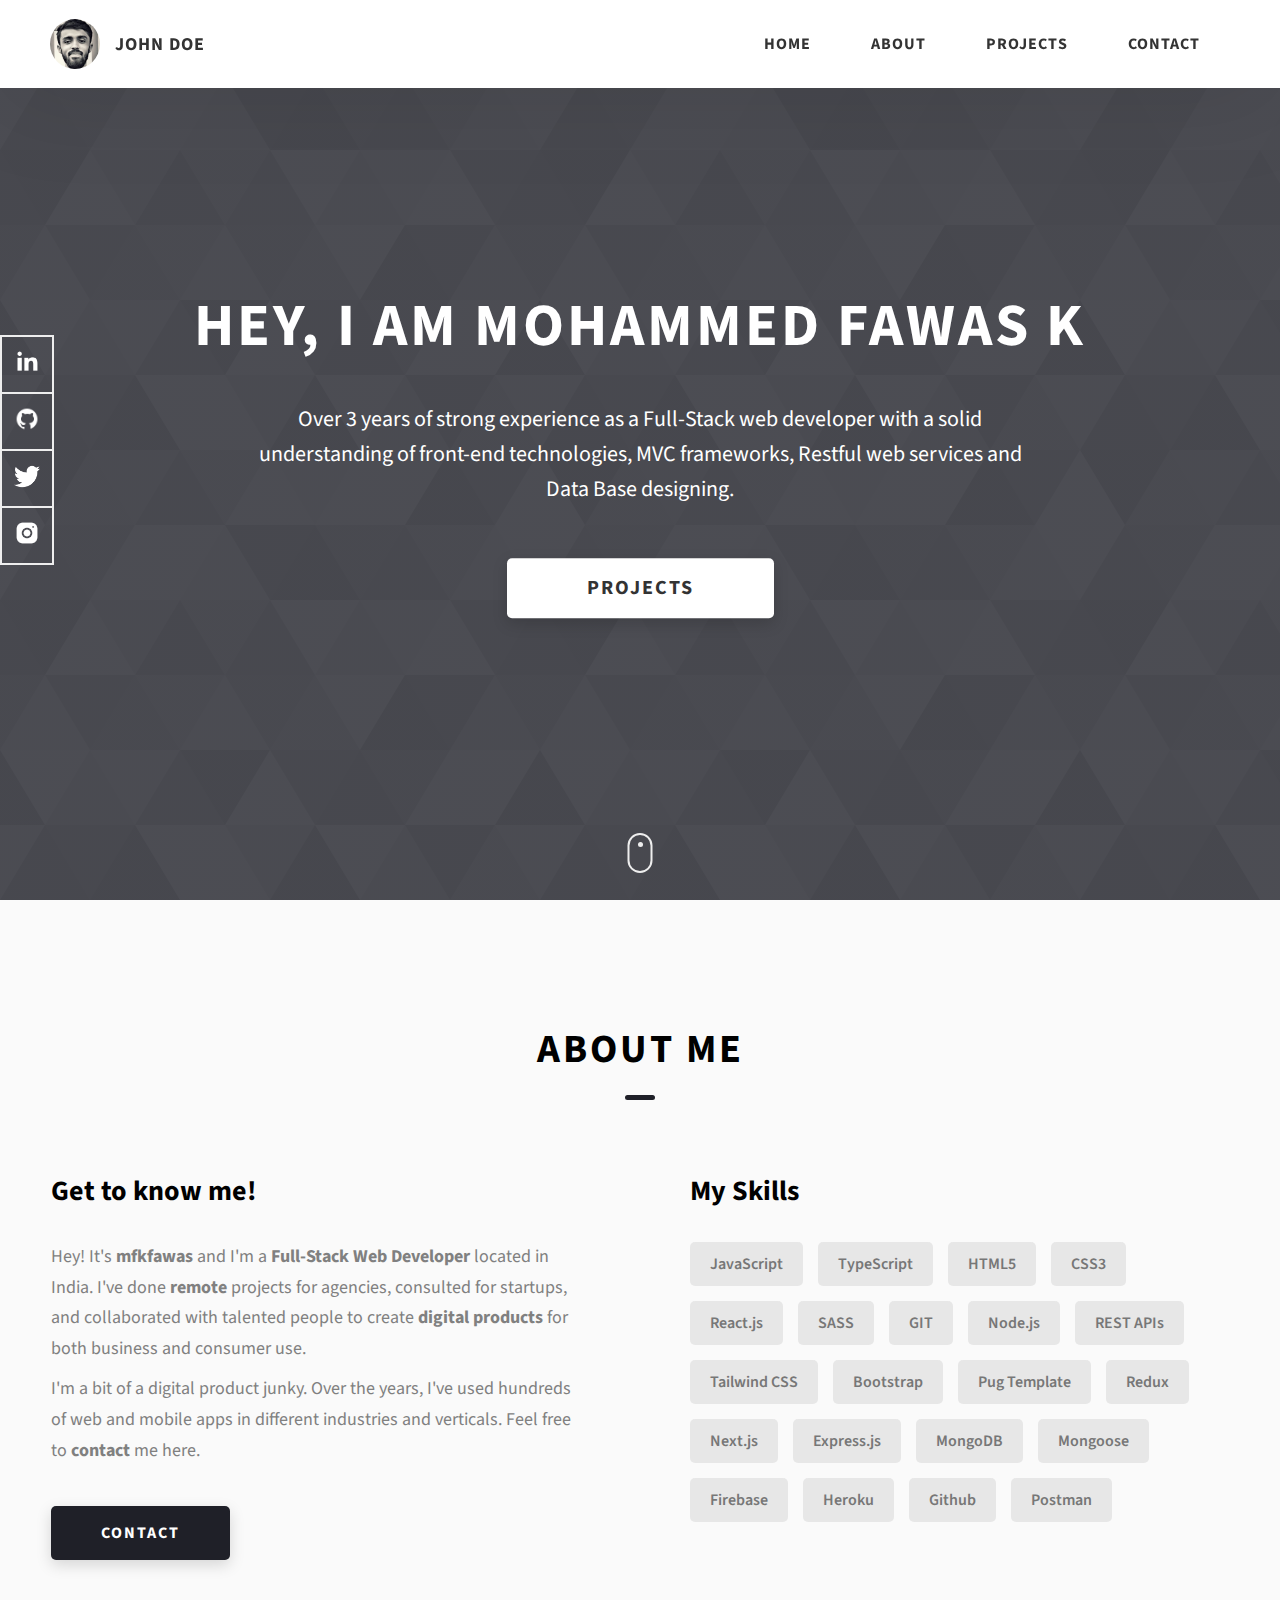
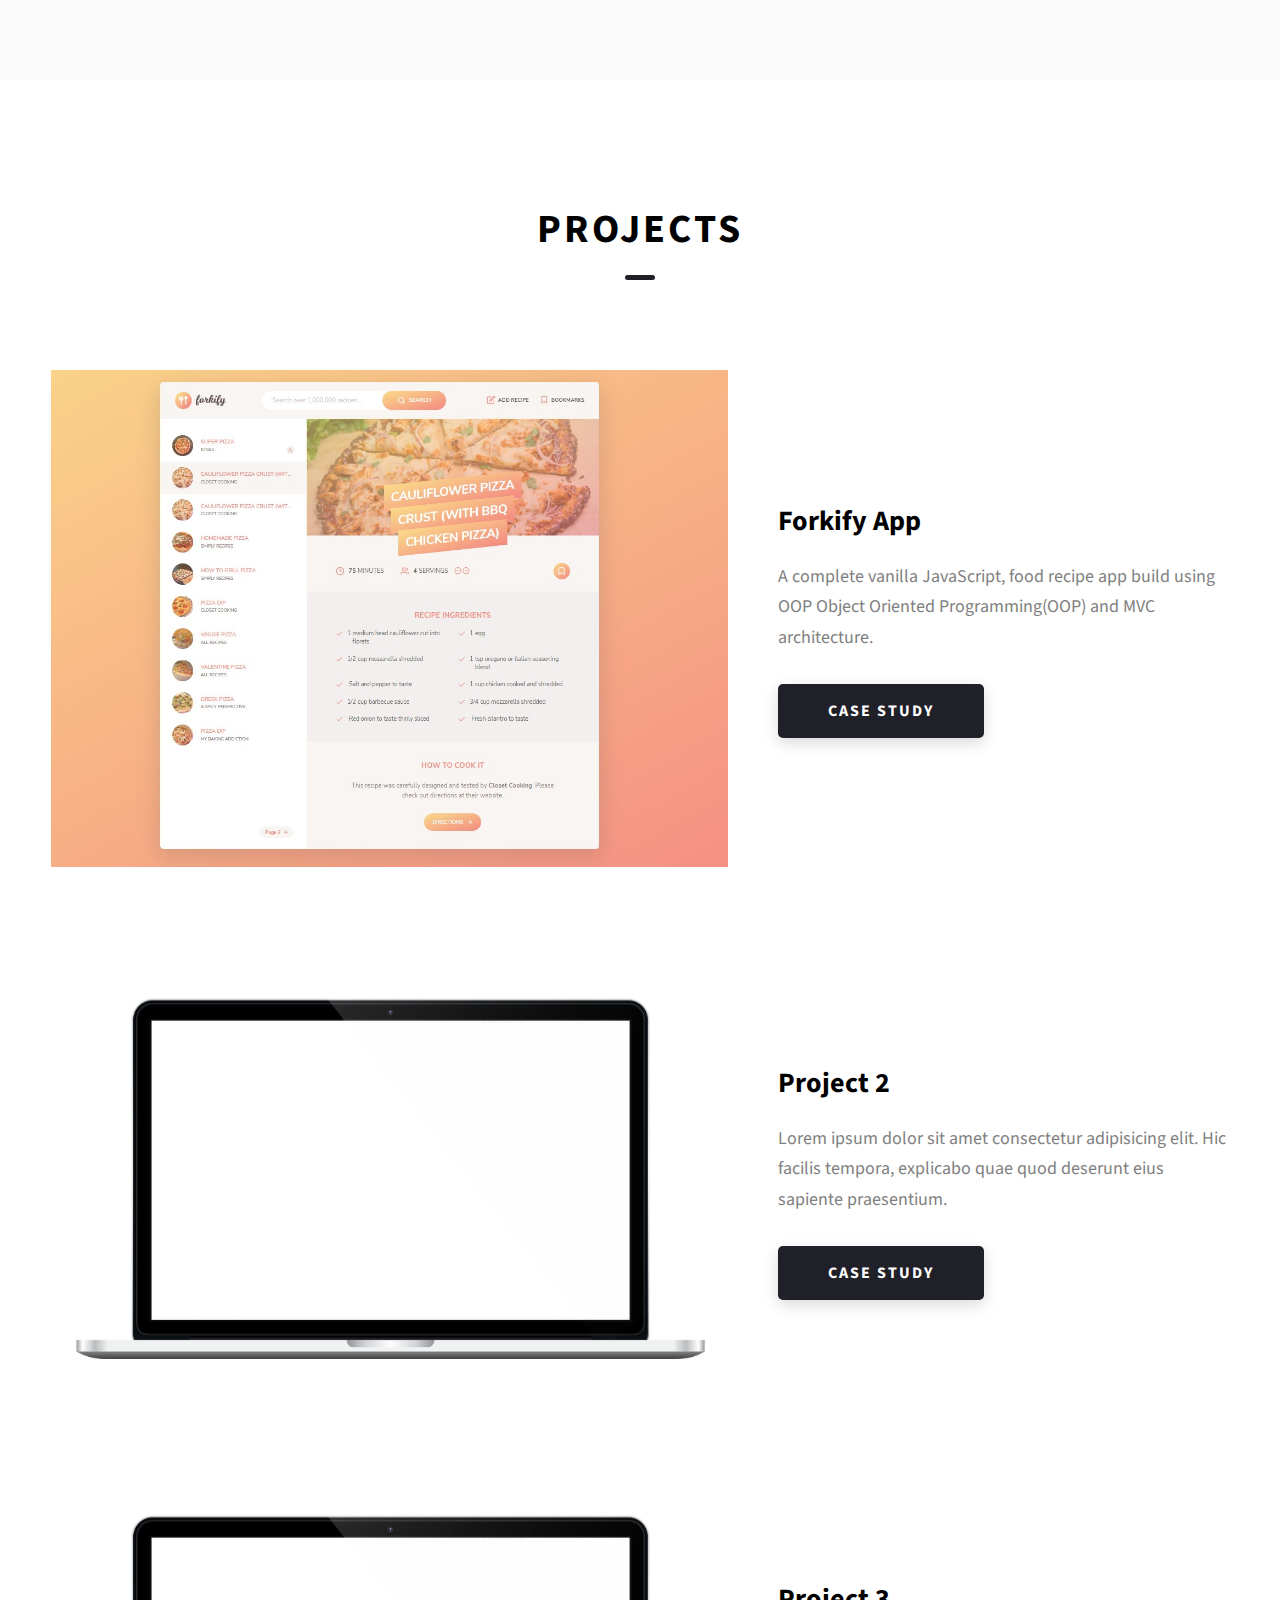
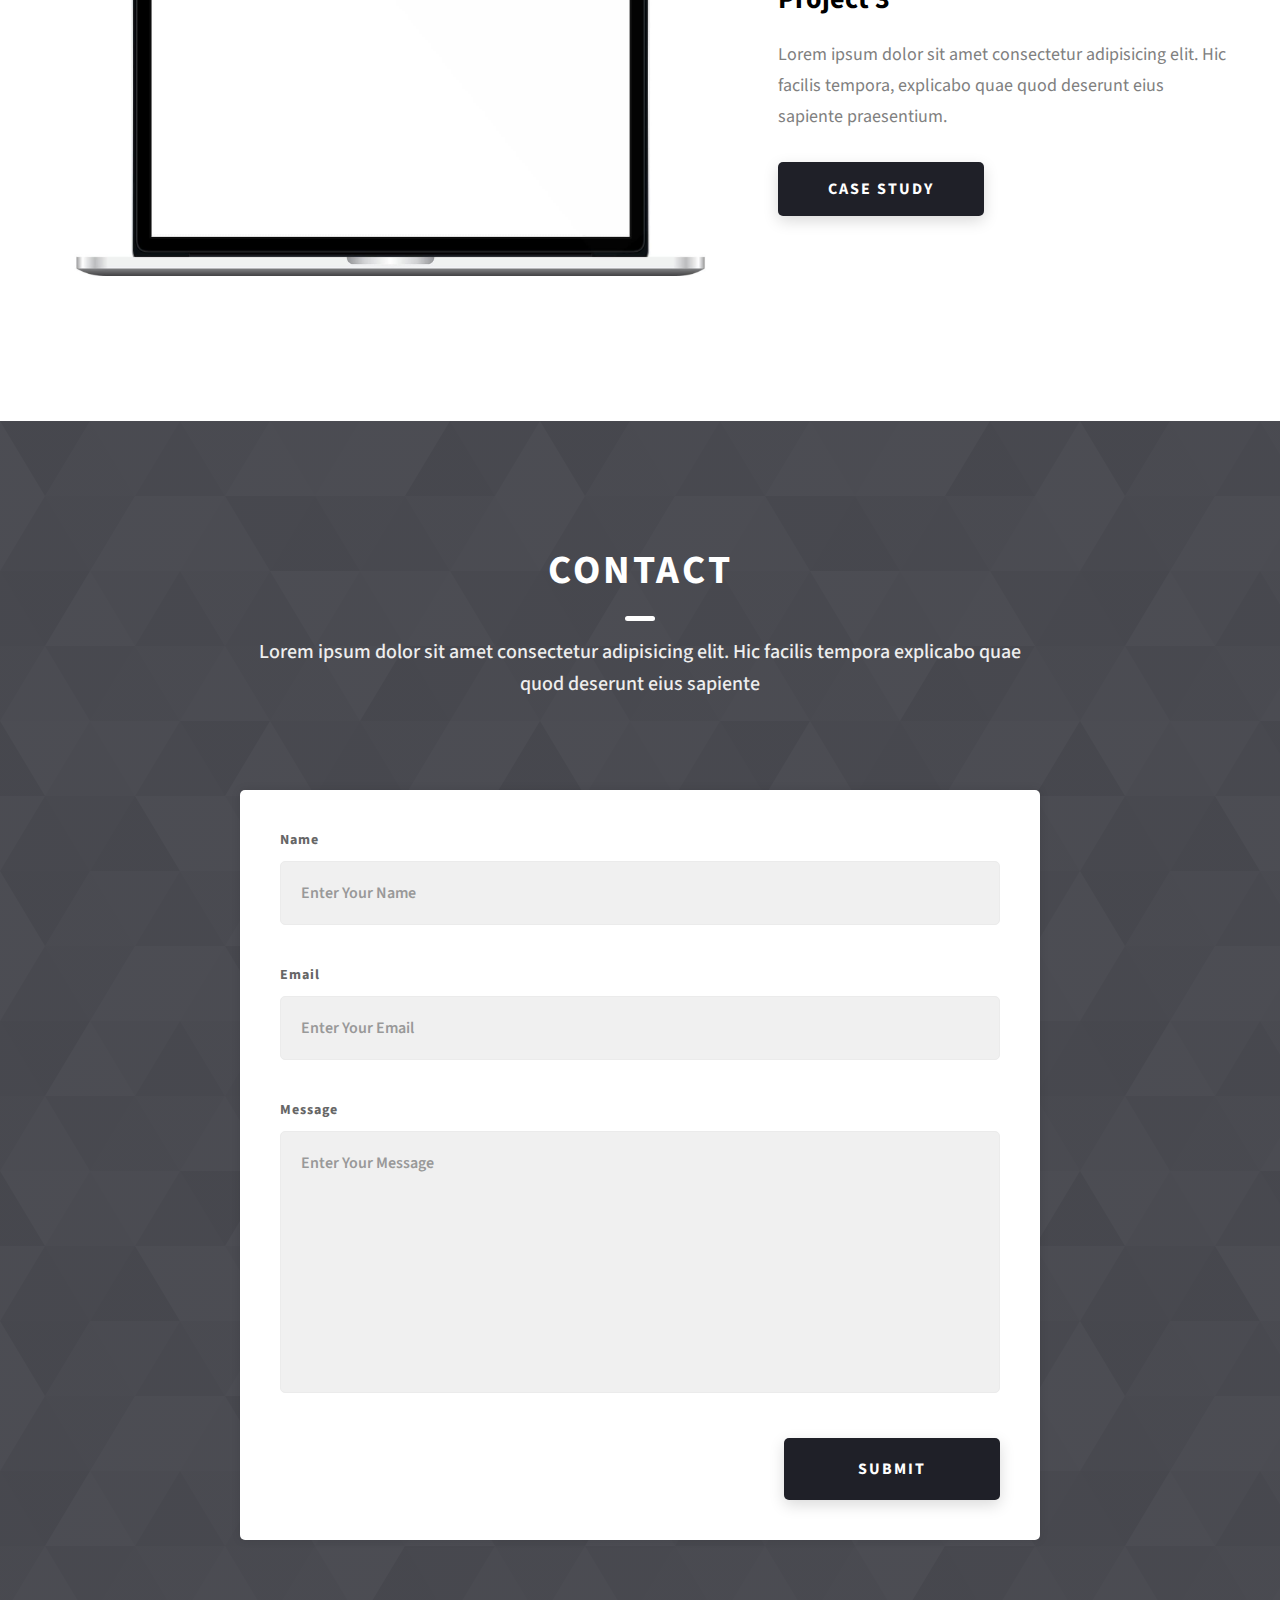
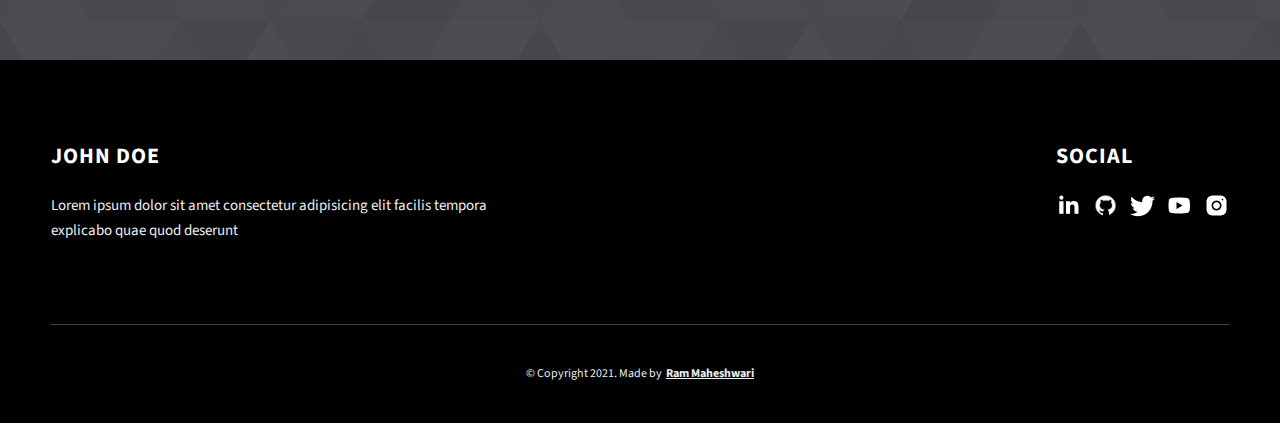
==== commit d9152535: "customized forkify" ====
--- a/index.html
+++ b/index.html
@@ -217,27 +217,27 @@
       <div class="main-container">
         <h2 class="heading heading-sec heading-sec__mb-bg">
           <span class="heading-sec__main">Projects</span>
-          <span class="heading-sec__sub">
+          <!-- <span class="heading-sec__sub">
             Lorem ipsum dolor sit amet consectetur adipisicing elit. Hic facilis tempora
             explicabo quae quod deserunt eius sapiente
-          </span>
+          </span> -->
         </h2>
 
         <div class="projects__content">
           <div class="projects__row">
             <div class="projects__row-img-cont">
               <img
-                src="./assets/jpeg/project-mockup-example.jpeg"
+                src="assets\jpeg\forkify-search.jpg"
                 alt="Software Screenshot"
                 class="projects__row-img"
                 loading="lazy"
               />
             </div>
             <div class="projects__row-content">
-              <h3 class="projects__row-content-title">Project 1</h3>
+              <h3 class="projects__row-content-title">Forkify App</h3>
               <p class="projects__row-content-desc">
-                Lorem ipsum dolor sit amet consectetur adipisicing elit. Hic facilis
-                tempora, explicabo quae quod deserunt eius sapiente praesentium.
+                A complete vanilla JavaScript, food recipe app build using OOP Object
+                Oriented Programming(OOP) and MVC architecture.
               </p>
               <a
                 href="./project-1.html"
